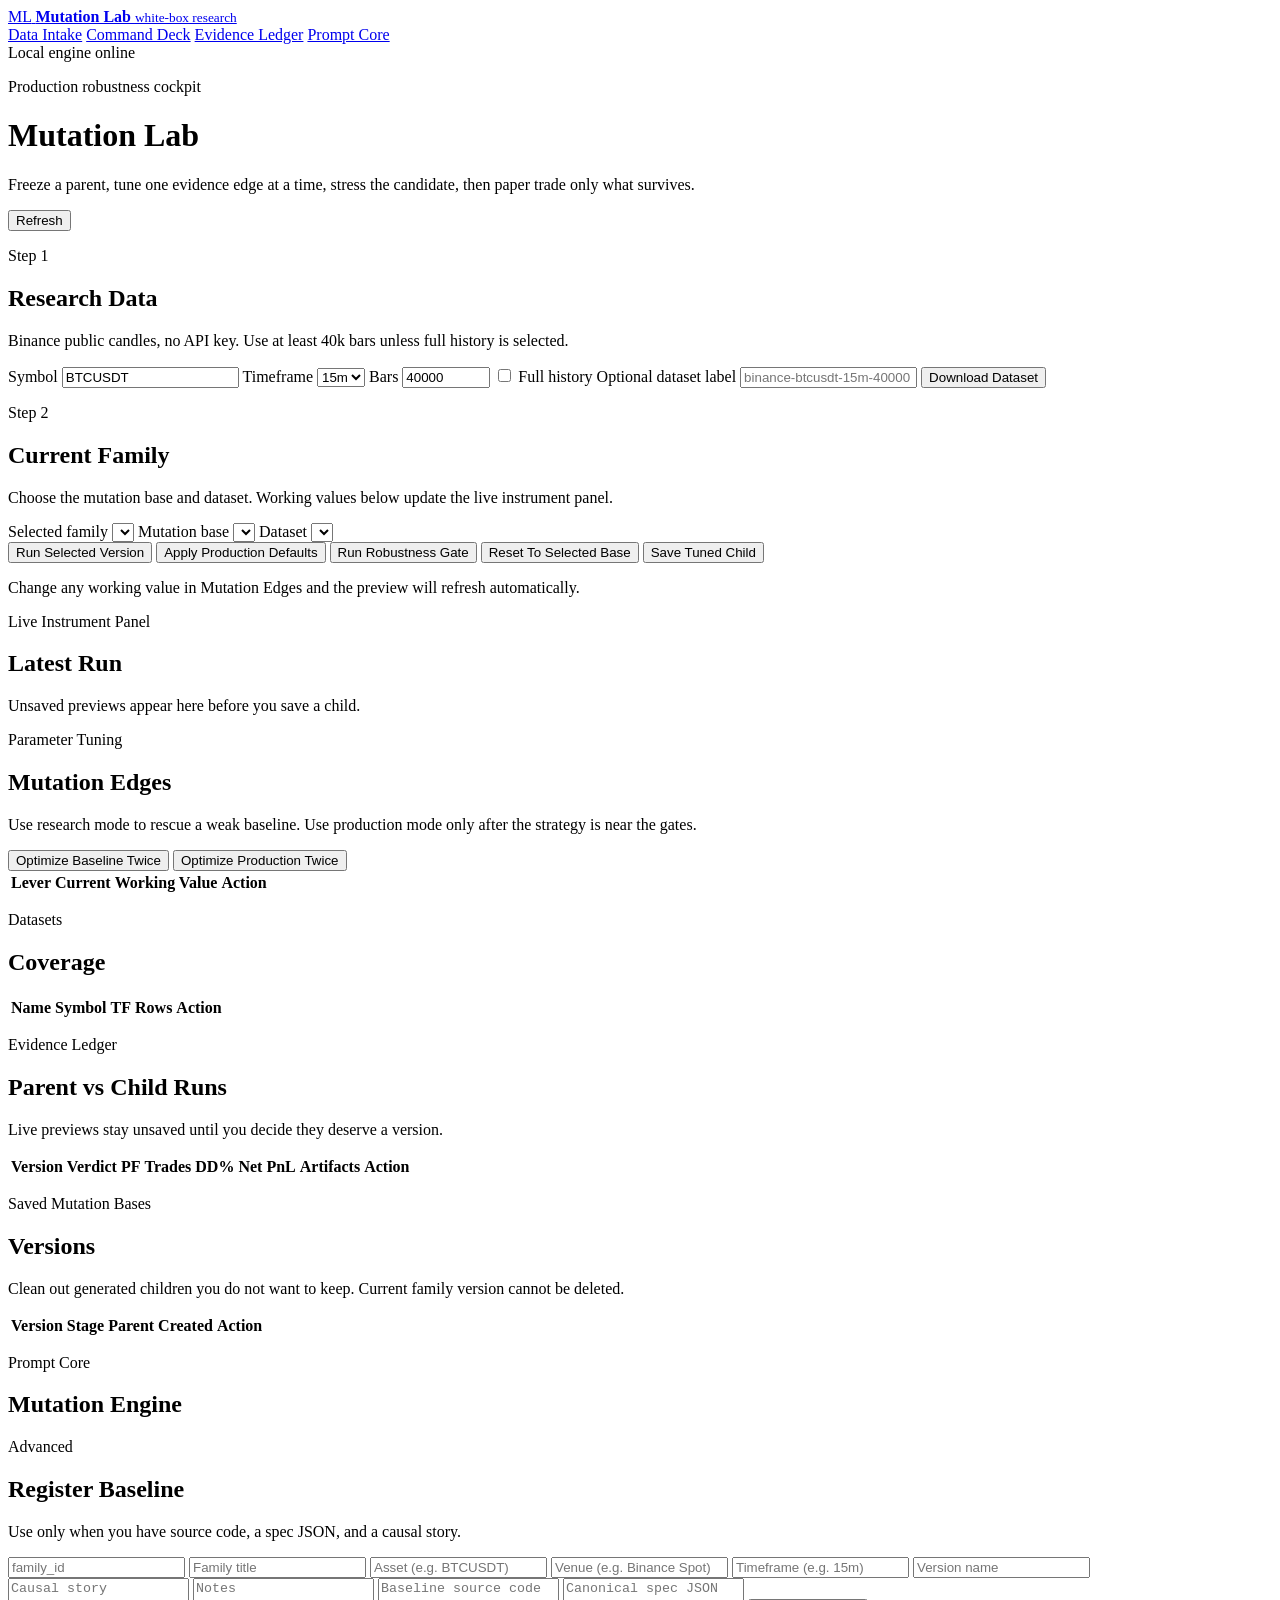
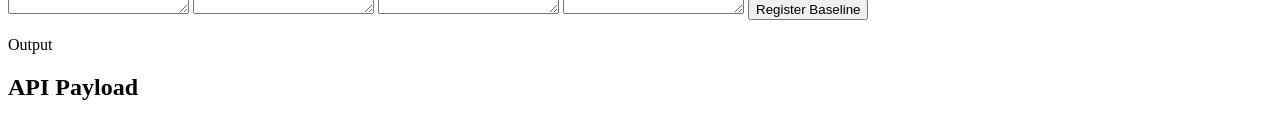
==== app/ui/index.html @ afbd840a "mutation-lab-v0.4.4" ====
<!doctype html>
<html lang="en">
  <head>
    <meta charset="utf-8" />
    <meta name="viewport" content="width=device-width, initial-scale=1" />
    <title>Mutation Lab</title>
    <link rel="stylesheet" href="/ui/style.css" />
  </head>
  <body>
    <aside class="side-rail" aria-label="Mutation Lab navigation">
      <a class="brand-mark" href="#top" aria-label="Mutation Lab home">
        <span class="brand-sigil">ML</span>
        <span>
          <strong>Mutation Lab</strong>
          <small>white-box research</small>
        </span>
      </a>

      <nav class="rail-nav" aria-label="Primary">
        <a href="#data">Data Intake</a>
        <a href="#lab">Command Deck</a>
        <a href="#runs">Evidence Ledger</a>
        <a href="#prompts">Prompt Core</a>
      </nav>

      <div class="rail-status">
        <span class="pulse-dot"></span>
        <span>Local engine online</span>
      </div>
    </aside>

    <main id="top" class="app-shell">
      <header class="app-header">
        <div>
          <p class="eyebrow">Production robustness cockpit</p>
          <h1>Mutation Lab</h1>
          <p class="lede">
            Freeze a parent, tune one evidence edge at a time, stress the candidate, then paper trade only what survives.
          </p>
        </div>
        <div class="header-actions">
          <button id="refreshButton" class="nav-action">Refresh</button>
        </div>
      </header>

      <section class="summary-grid" id="summaryGrid" aria-label="Lab summary"></section>

      <section id="data" class="panel data-panel">
        <div class="panel-head">
          <div>
            <p class="eyebrow">Step 1</p>
            <h2>Research Data</h2>
          </div>
          <p>Binance public candles, no API key. Use at least 40k bars unless full history is selected.</p>
        </div>

        <div class="control-grid data-grid">
          <label>
            Symbol
            <input id="symbolInput" value="BTCUSDT" />
          </label>
          <label>
            Timeframe
            <select id="timeframeSelect">
              <option value="15m" selected>15m</option>
              <option value="5m">5m</option>
              <option value="1h">1h</option>
              <option value="4h">4h</option>
            </select>
          </label>
          <label>
            Bars
            <input id="barsInput" type="number" value="40000" min="40000" max="1000000" step="1000" />
          </label>
          <label class="checkbox">
            <input id="fullHistoryInput" type="checkbox" />
            Full history
          </label>
          <label class="span-2">
            Optional dataset label
            <input id="datasetNameInput" placeholder="binance-btcusdt-15m-40000" />
          </label>
          <button id="downloadButton" class="primary">Download Dataset</button>
        </div>
        <p id="downloadStatus" class="status"></p>
      </section>

      <section id="lab" class="command-grid">
        <section class="panel command-panel">
          <div class="panel-head">
            <div>
              <p class="eyebrow">Step 2</p>
              <h2>Current Family</h2>
            </div>
            <p>Choose the mutation base and dataset. Working values below update the live instrument panel.</p>
          </div>

          <div class="control-grid three-col">
            <label>
              Selected family
              <select id="familySelect"></select>
            </label>
            <label>
              Mutation base
              <select id="versionSelect"></select>
            </label>
            <label>
              Dataset
              <select id="datasetSelect"></select>
            </label>
          </div>

          <div id="familyMeta" class="family-meta"></div>

          <div class="action-row">
            <button id="runParentButton" class="primary">Run Selected Version</button>
            <button id="productionDefaultsButton">Apply Production Defaults</button>
            <button id="robustnessButton">Run Robustness Gate</button>
            <button id="resetTuneButton">Reset To Selected Base</button>
            <button id="saveTuneButton">Save Tuned Child</button>
          </div>
          <p id="familyStatus" class="status">
            Change any working value in Mutation Edges and the preview will refresh automatically.
          </p>
        </section>

        <section class="panel metrics-panel">
          <div class="panel-head compact">
            <div>
              <p class="eyebrow">Live Instrument Panel</p>
              <h2>Latest Run</h2>
            </div>
            <p>Unsaved previews appear here before you save a child.</p>
          </div>
          <div id="metricsGrid" class="metrics-grid"></div>
        </section>

        <section class="panel tuning-panel">
          <div class="panel-head compact">
            <div>
              <p class="eyebrow">Parameter Tuning</p>
              <h2>Mutation Edges</h2>
            </div>
            <div class="optimizer-tools">
              <p>Use research mode to rescue a weak baseline. Use production mode only after the strategy is near the gates.</p>
              <button id="optimizeResearchButton" class="primary">Optimize Baseline Twice</button>
              <button id="optimizeAllButton" class="primary">Optimize Production Twice</button>
              <div id="optimizationStatus" class="optimization-status" aria-live="polite"></div>
            </div>
          </div>
          <div class="table-wrap">
            <table>
              <thead>
                <tr>
                  <th>Lever</th>
                  <th>Current</th>
                  <th>Working Value</th>
                  <th>Action</th>
                </tr>
              </thead>
              <tbody id="proposalsTable"></tbody>
            </table>
          </div>
        </section>
      </section>

      <section class="panel coverage-panel">
        <div class="panel-head compact">
          <div>
            <p class="eyebrow">Datasets</p>
            <h2>Coverage</h2>
          </div>
        </div>
        <div class="table-wrap">
          <table>
            <thead>
              <tr>
                <th>Name</th>
                <th>Symbol</th>
                <th>TF</th>
                <th>Rows</th>
                <th>Action</th>
              </tr>
            </thead>
            <tbody id="datasetsTable"></tbody>
          </table>
        </div>
      </section>

      <section id="runs" class="panel runs-panel">
        <div class="panel-head compact">
          <div>
            <p class="eyebrow">Evidence Ledger</p>
            <h2>Parent vs Child Runs</h2>
          </div>
          <p>Live previews stay unsaved until you decide they deserve a version.</p>
        </div>
        <div class="table-wrap">
          <table>
            <thead>
              <tr>
                <th>Version</th>
                <th>Verdict</th>
                <th>PF</th>
                <th>Trades</th>
                <th>DD%</th>
                <th>Net PnL</th>
                <th>Artifacts</th>
                <th>Action</th>
              </tr>
            </thead>
            <tbody id="runsTable"></tbody>
          </table>
        </div>
      </section>

      <section class="panel versions-panel">
        <div class="panel-head compact">
          <div>
            <p class="eyebrow">Saved Mutation Bases</p>
            <h2>Versions</h2>
          </div>
          <p>Clean out generated children you do not want to keep. Current family version cannot be deleted.</p>
        </div>
        <div class="table-wrap">
          <table>
            <thead>
              <tr>
                <th>Version</th>
                <th>Stage</th>
                <th>Parent</th>
                <th>Created</th>
                <th>Action</th>
              </tr>
            </thead>
            <tbody id="versionsTable"></tbody>
          </table>
        </div>
      </section>

      <section id="prompts" class="prompt-grid">
        <section class="panel prompt-panel">
          <div class="panel-head compact">
            <div>
              <p class="eyebrow">Prompt Core</p>
              <h2>Mutation Engine</h2>
            </div>
          </div>
          <div id="promptsList" class="prompt-list"></div>
        </section>

        <section class="panel register-panel">
          <div class="panel-head compact">
            <div>
              <p class="eyebrow">Advanced</p>
              <h2>Register Baseline</h2>
            </div>
            <p>Use only when you have source code, a spec JSON, and a causal story.</p>
          </div>
          <div class="form-stack">
            <input id="registerFamilyId" placeholder="family_id" />
            <input id="registerTitle" placeholder="Family title" />
            <input id="registerAsset" placeholder="Asset (e.g. BTCUSDT)" />
            <input id="registerVenue" placeholder="Venue (e.g. Binance Spot)" />
            <input id="registerTimeframe" placeholder="Timeframe (e.g. 15m)" />
            <input id="registerVersionName" placeholder="Version name" />
            <textarea id="registerCausalStory" placeholder="Causal story"></textarea>
            <textarea id="registerNotes" placeholder="Notes"></textarea>
            <textarea id="registerSourceCode" placeholder="Baseline source code"></textarea>
            <textarea id="registerSpecJson" placeholder="Canonical spec JSON"></textarea>
            <button id="registerButton">Register Baseline</button>
          </div>
          <p id="registerStatus" class="status"></p>
        </section>
      </section>

      <section class="panel output-panel">
        <div class="panel-head compact">
          <div>
            <p class="eyebrow">Output</p>
            <h2>API Payload</h2>
          </div>
        </div>
        <pre id="outputBox"></pre>
      </section>
    </main>
    <script src="/ui/app.js" defer></script>
  </body>
</html>
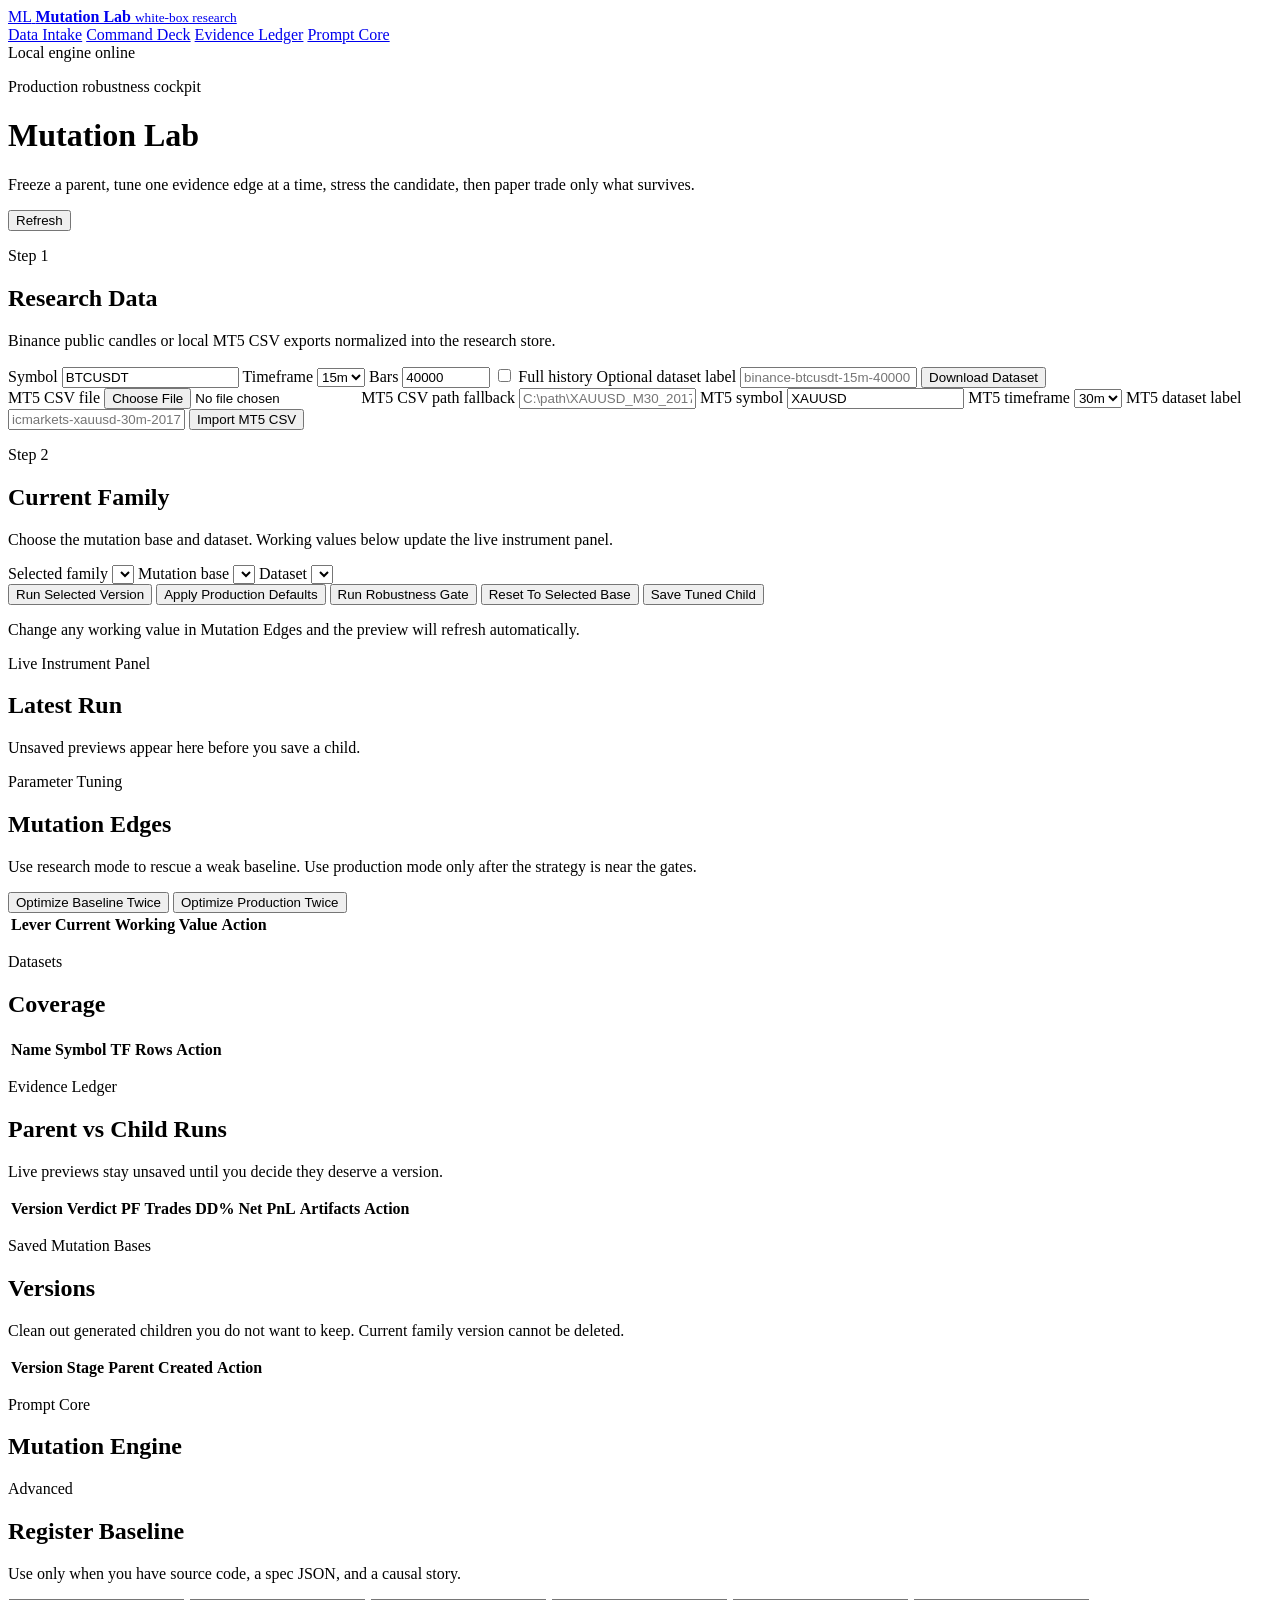
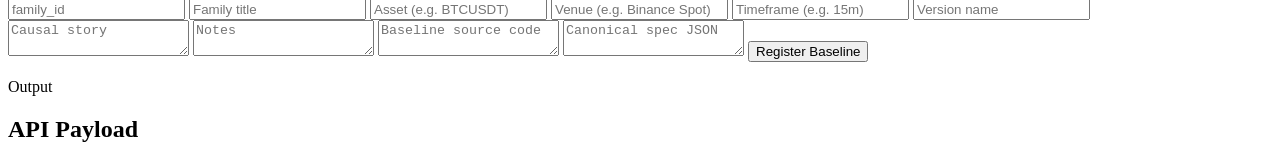
==== commit f22c265f: "Merge branch 'master' into master" ====
--- a/app/ui/index.html
+++ b/app/ui/index.html
@@ -51,7 +51,7 @@
             <p class="eyebrow">Step 1</p>
             <h2>Research Data</h2>
           </div>
-          <p>Binance public candles, no API key. Use at least 40k bars unless full history is selected.</p>
+          <p>Binance public candles or local MT5 CSV exports normalized into the research store.</p>
         </div>
 
         <div class="control-grid data-grid">
@@ -64,6 +64,7 @@
             <select id="timeframeSelect">
               <option value="15m" selected>15m</option>
               <option value="5m">5m</option>
+              <option value="30m">30m</option>
               <option value="1h">1h</option>
               <option value="4h">4h</option>
             </select>
@@ -81,6 +82,34 @@
             <input id="datasetNameInput" placeholder="binance-btcusdt-15m-40000" />
           </label>
           <button id="downloadButton" class="primary">Download Dataset</button>
+        </div>
+        <div class="control-grid data-grid">
+          <label class="span-2">
+            MT5 CSV file
+            <input id="mt5CsvFileInput" type="file" accept=".csv,.txt,text/csv,text/plain" />
+          </label>
+          <label class="span-2">
+            MT5 CSV path fallback
+            <input id="mt5CsvPathInput" placeholder="C:\path\XAUUSD_M30_201711020700_202605011900.csv" />
+          </label>
+          <label>
+            MT5 symbol
+            <input id="mt5SymbolInput" value="XAUUSD" />
+          </label>
+          <label>
+            MT5 timeframe
+            <select id="mt5TimeframeSelect">
+              <option value="30m" selected>30m</option>
+              <option value="15m">15m</option>
+              <option value="1h">1h</option>
+              <option value="4h">4h</option>
+            </select>
+          </label>
+          <label class="span-2">
+            MT5 dataset label
+            <input id="mt5DatasetNameInput" placeholder="icmarkets-xauusd-30m-20171102-20260501" />
+          </label>
+          <button id="importMt5Button" class="primary">Import MT5 CSV</button>
         </div>
         <p id="downloadStatus" class="status"></p>
       </section>
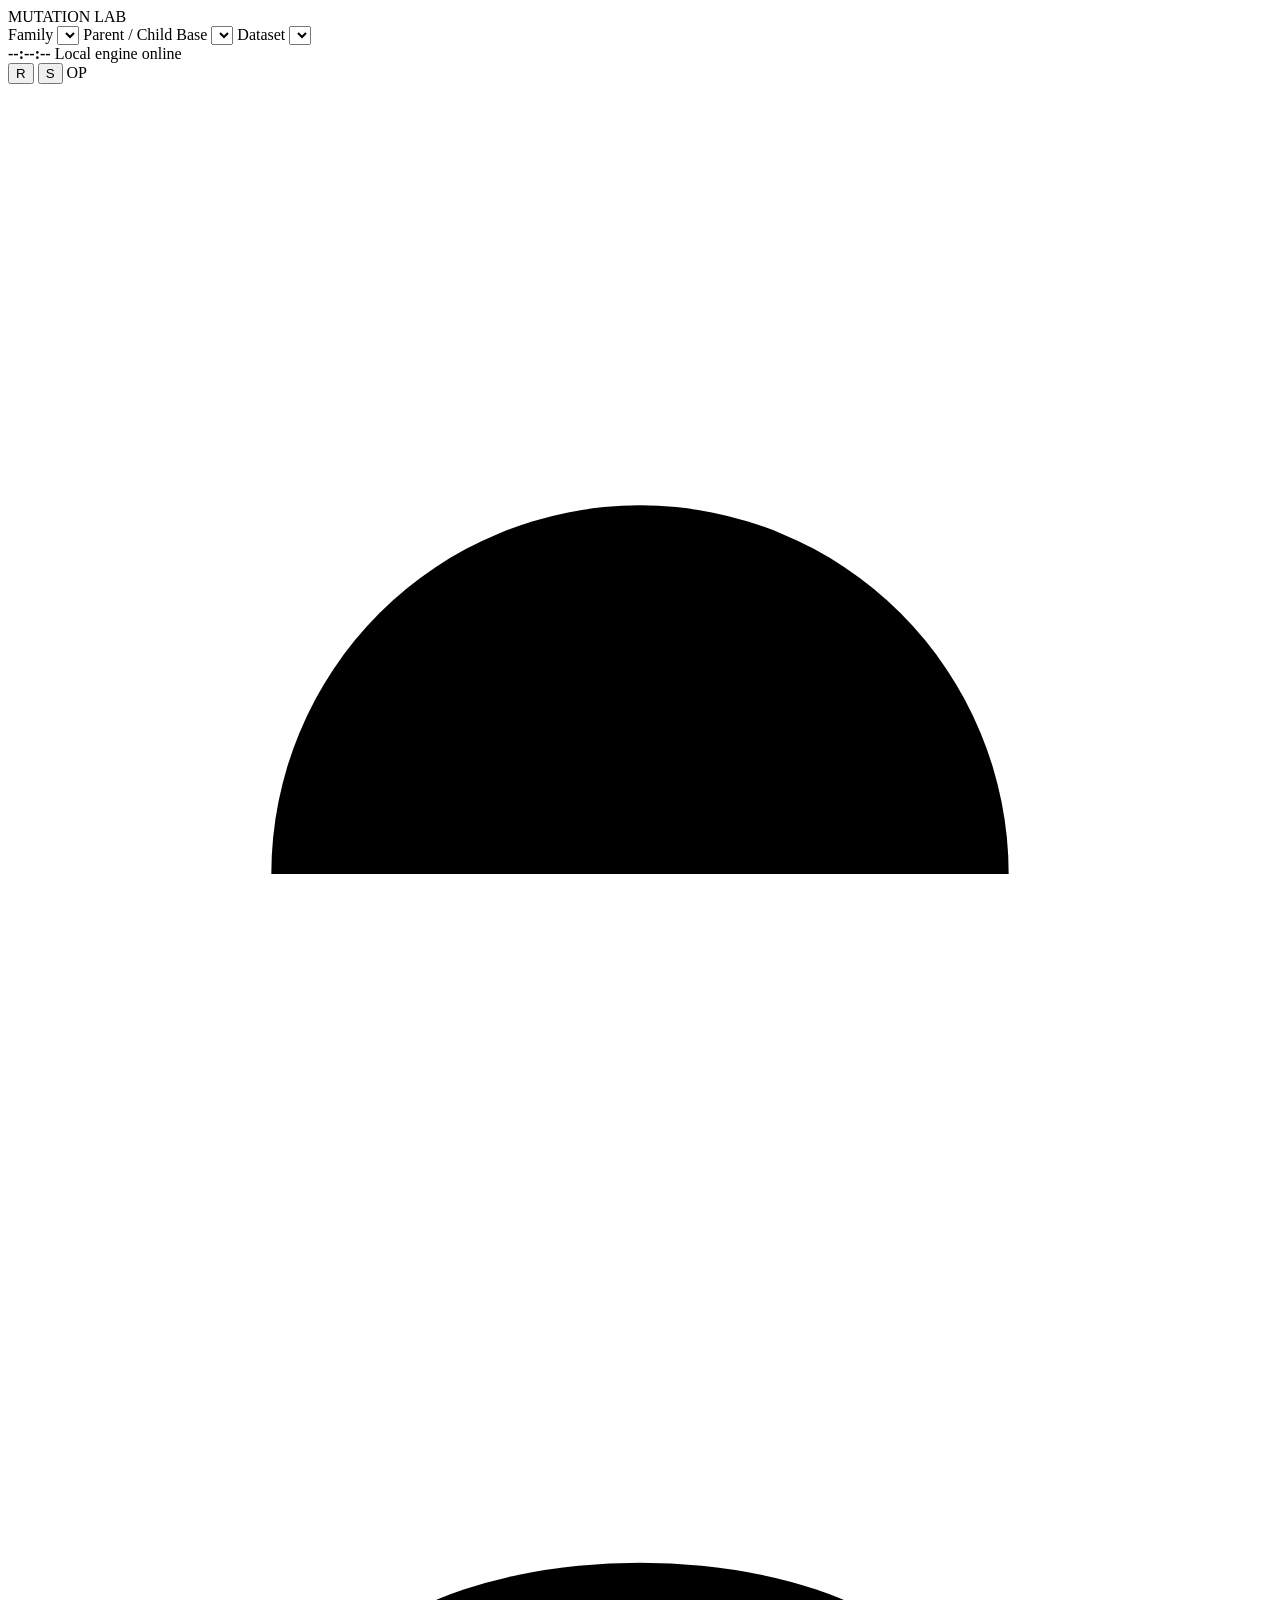
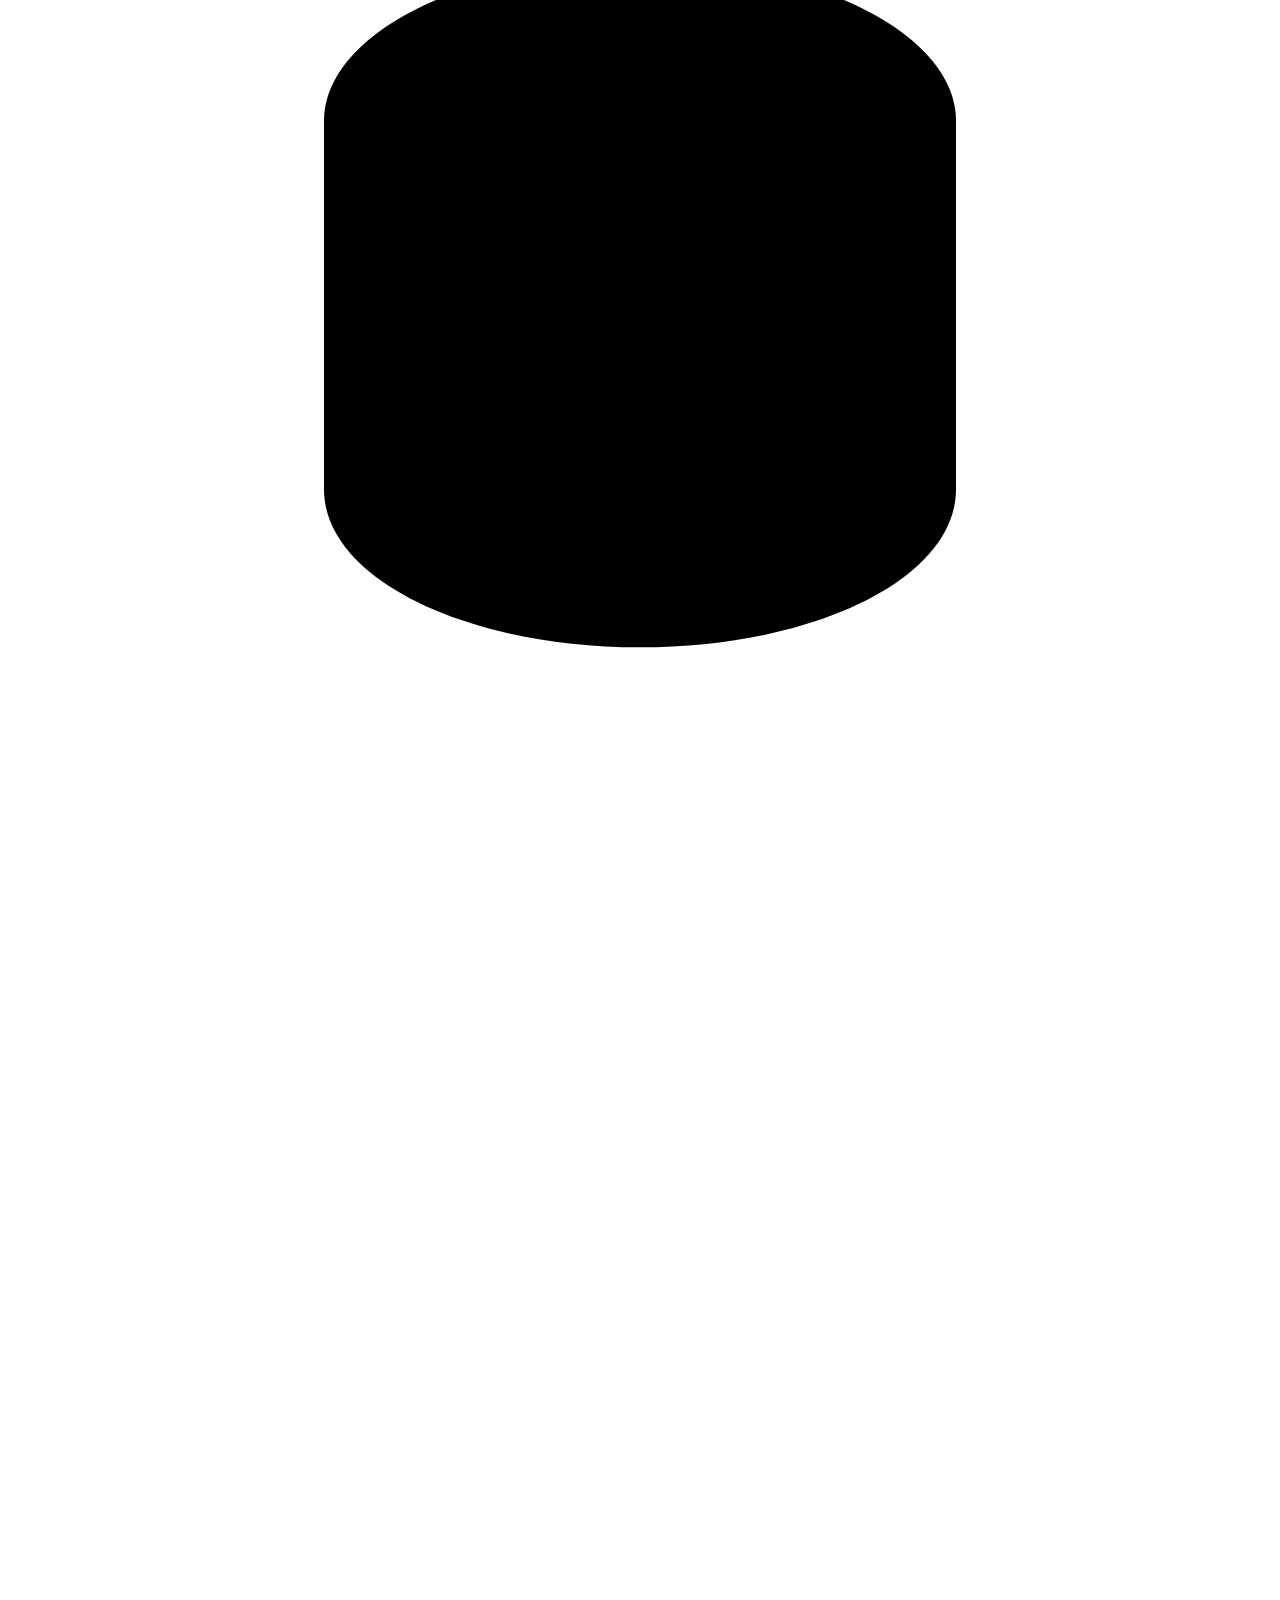
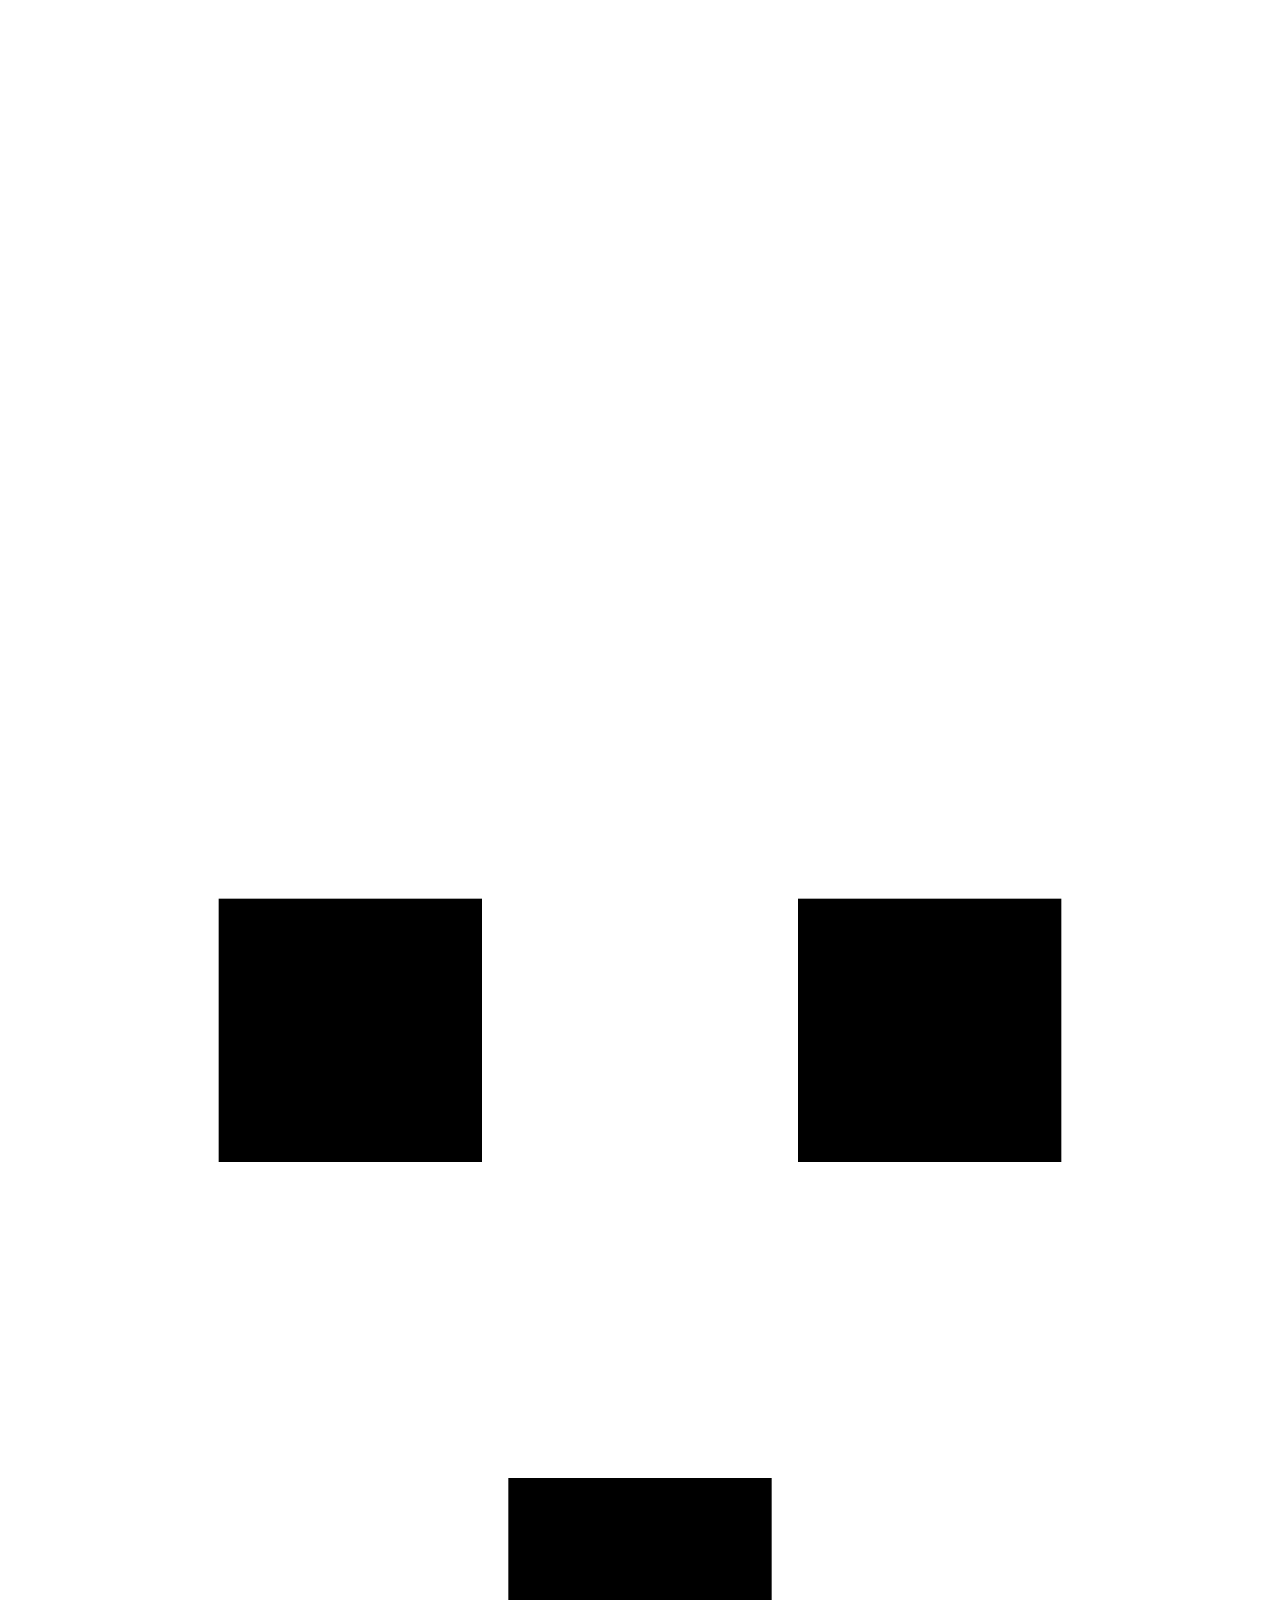
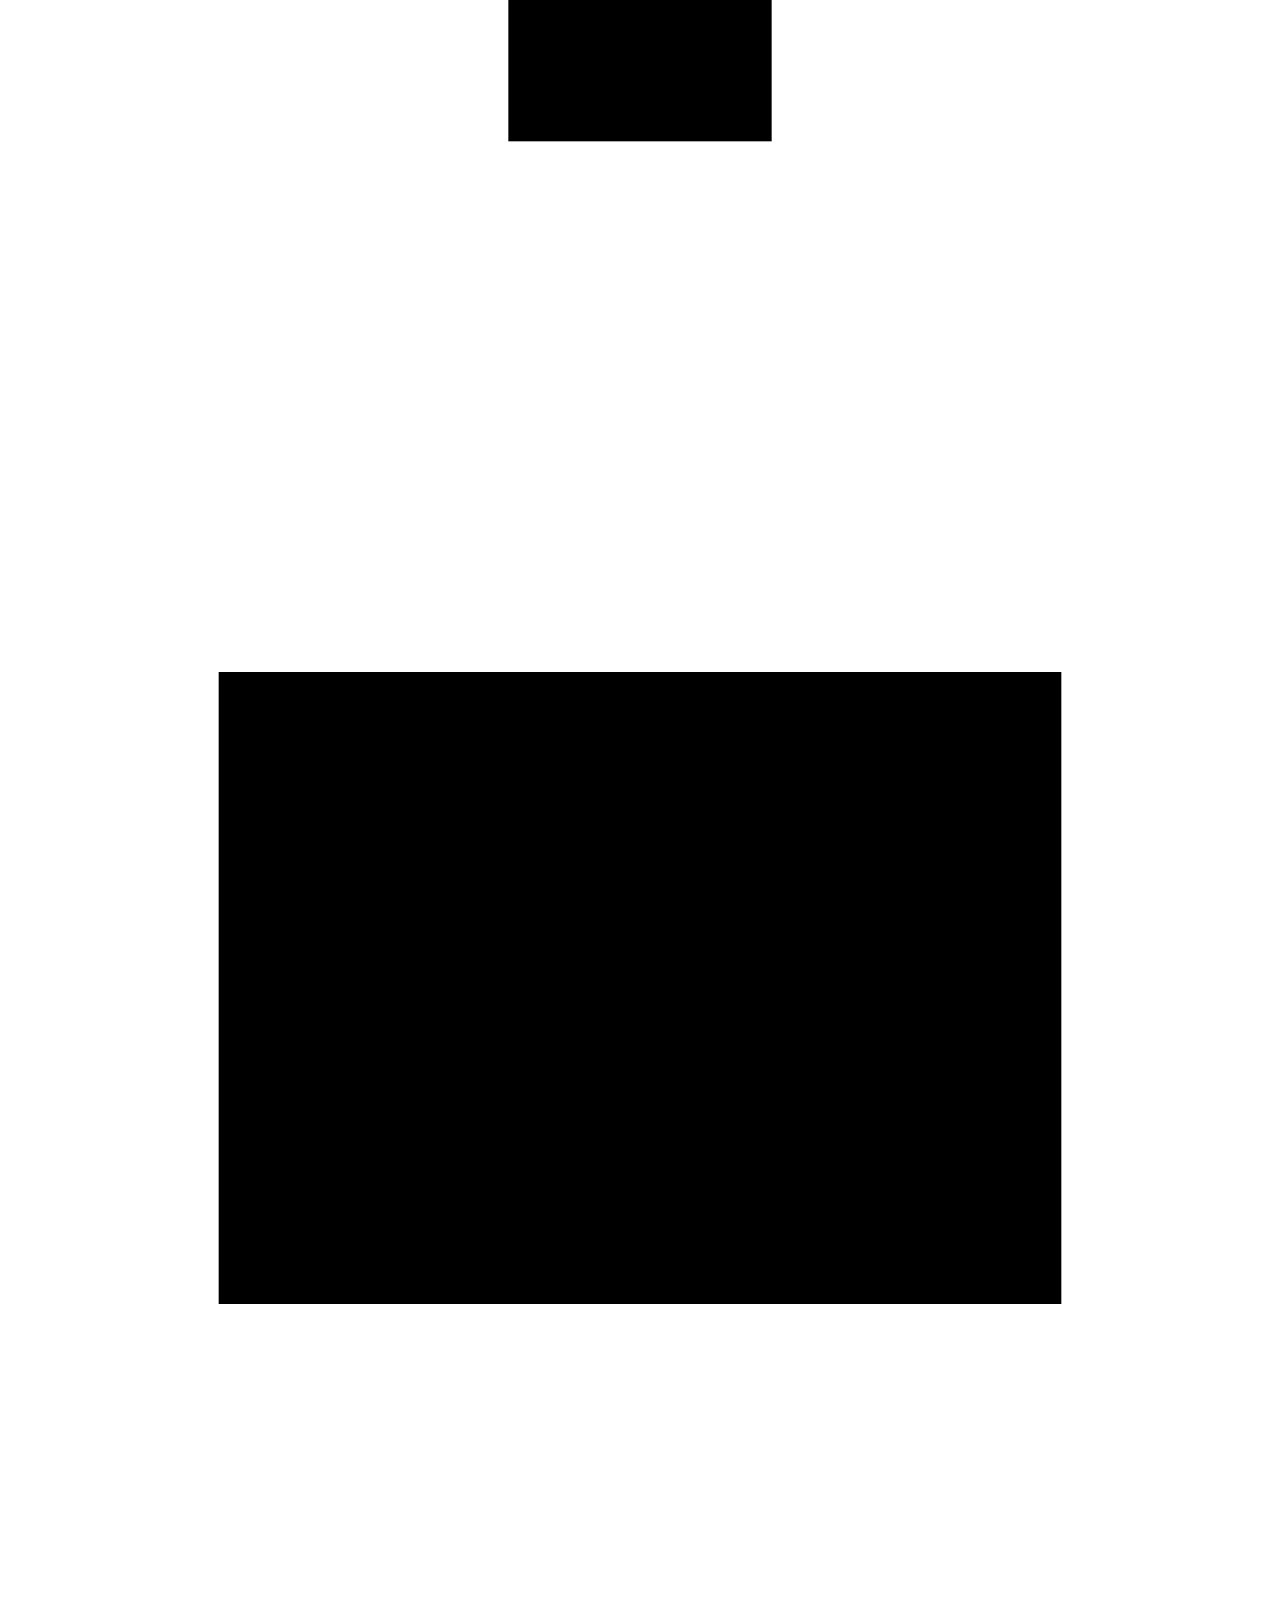
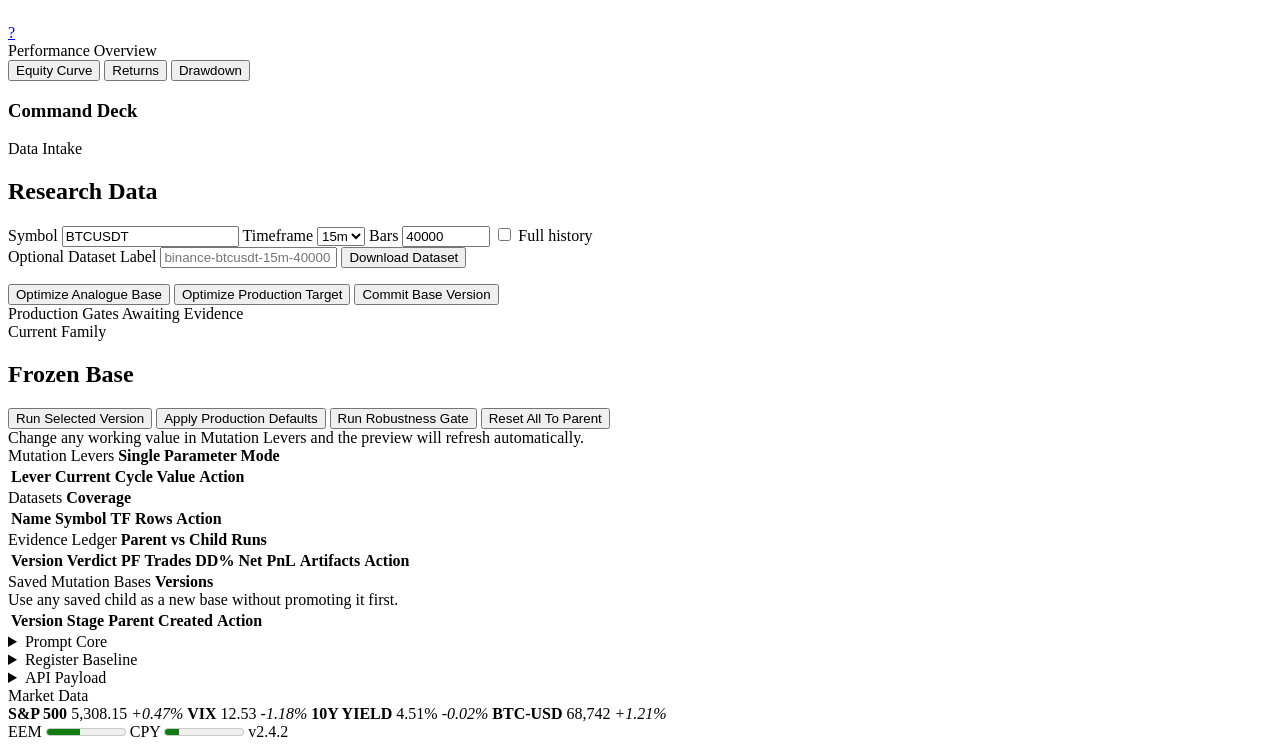
==== commit f1e4f92c: "mutation lab v0.5.1" ====
--- a/app/ui/index.html
+++ b/app/ui/index.html
@@ -1,181 +1,172 @@
 <!doctype html>
-<html lang="en">
+<html class="dark" lang="en">
   <head>
     <meta charset="utf-8" />
     <meta name="viewport" content="width=device-width, initial-scale=1" />
-    <title>Mutation Lab</title>
-    <link rel="stylesheet" href="/ui/style.css" />
+    <title>MUTATION LAB | Production Cockpit</title>
+    <link rel="stylesheet" href="/ui/style.css?v=20260520-production-rail" />
   </head>
   <body>
-    <aside class="side-rail" aria-label="Mutation Lab navigation">
-      <a class="brand-mark" href="#top" aria-label="Mutation Lab home">
-        <span class="brand-sigil">ML</span>
-        <span>
-          <strong>Mutation Lab</strong>
-          <small>white-box research</small>
-        </span>
-      </a>
-
-      <nav class="rail-nav" aria-label="Primary">
-        <a href="#data">Data Intake</a>
-        <a href="#lab">Command Deck</a>
-        <a href="#runs">Evidence Ledger</a>
-        <a href="#prompts">Prompt Core</a>
+    <header class="topbar" aria-label="Mutation Lab context">
+      <div class="brand">MUTATION LAB</div>
+      <div class="context-strip" aria-label="Current lab context">
+        <label class="context-field">
+          <span>Family</span>
+          <select id="familySelect"></select>
+        </label>
+        <label class="context-field wide">
+          <span>Parent / Child Base</span>
+          <select id="versionSelect"></select>
+        </label>
+        <label class="context-field">
+          <span>Dataset</span>
+          <select id="datasetSelect"></select>
+        </label>
+      </div>
+      <div class="topbar-right">
+        <div class="system-clock">
+          <strong id="clock">--:--:--</strong>
+          <span><i></i>Local engine online</span>
+        </div>
+        <button id="refreshButton" class="icon-button" type="button" aria-label="Refresh">R</button>
+        <button class="icon-button" type="button" aria-label="Settings">S</button>
+        <span class="operator-chip">OP</span>
+      </div>
+    </header>
+
+    <aside class="side-rail" aria-label="Primary navigation">
+      <nav>
+        <a class="active" href="#top" aria-label="Command">
+          <svg class="rail-svg" viewBox="0 0 24 24" aria-hidden="true">
+            <path d="M5 15a7 7 0 0 1 14 0" />
+            <path d="M12 15l4-5" />
+            <path d="M7 15h10" />
+          </svg>
+        </a>
+        <a href="#data" aria-label="Data">
+          <svg class="rail-svg" viewBox="0 0 24 24" aria-hidden="true">
+            <ellipse cx="12" cy="7" rx="6" ry="3" />
+            <path d="M6 7v7c0 1.7 2.7 3 6 3s6-1.3 6-3V7" />
+            <path d="M6 11c0 1.7 2.7 3 6 3s6-1.3 6-3" />
+          </svg>
+        </a>
+        <a href="#optimizer" aria-label="Tuning">
+          <svg class="rail-svg" viewBox="0 0 24 24" aria-hidden="true">
+            <path d="M4 7h16" />
+            <path d="M4 12h16" />
+            <path d="M4 17h16" />
+            <path d="M8 5v4" />
+            <path d="M15 10v4" />
+            <path d="M11 15v4" />
+          </svg>
+        </a>
+        <a href="#versions" aria-label="Version tree">
+          <svg class="rail-svg" viewBox="0 0 24 24" aria-hidden="true">
+            <rect x="4" y="4" width="5" height="5" />
+            <rect x="15" y="4" width="5" height="5" />
+            <rect x="9.5" y="15" width="5" height="5" />
+            <path d="M9 6.5h6" />
+            <path d="M12 9v6" />
+          </svg>
+        </a>
+        <a href="#advanced" aria-label="Terminal">
+          <svg class="rail-svg" viewBox="0 0 24 24" aria-hidden="true">
+            <rect x="4" y="6" width="16" height="12" />
+            <path d="M8 10l3 2-3 2" />
+            <path d="M13 15h4" />
+          </svg>
+        </a>
       </nav>
-
-      <div class="rail-status">
-        <span class="pulse-dot"></span>
-        <span>Local engine online</span>
-      </div>
+      <a class="rail-help" href="#output" aria-label="Help">?</a>
     </aside>
 
     <main id="top" class="app-shell">
-      <header class="app-header">
-        <div>
-          <p class="eyebrow">Production robustness cockpit</p>
-          <h1>Mutation Lab</h1>
-          <p class="lede">
-            Freeze a parent, tune one evidence edge at a time, stress the candidate, then paper trade only what survives.
-          </p>
+      <section class="cockpit-grid" aria-label="Production cockpit">
+        <div class="left-stack">
+          <section class="panel performance-panel" aria-labelledby="performanceTitle">
+            <div class="panel-title compact-line">
+              <span class="eyebrow">Performance Overview</span>
+              <div class="mode-tabs" aria-label="Performance views">
+                <button type="button" class="active">Equity Curve</button>
+                <button type="button">Returns</button>
+                <button type="button">Drawdown</button>
+              </div>
+            </div>
+            <h1 id="performanceTitle">Command Deck</h1>
+            <div id="summaryGrid" class="summary-grid"></div>
+          </section>
+
+          <section id="data" class="split-row">
+            <section class="panel data-panel">
+              <span class="eyebrow">Data Intake</span>
+              <h2>Research Data</h2>
+              <div class="control-grid data-grid">
+                <label>
+                  <span>Symbol</span>
+                  <input id="symbolInput" value="BTCUSDT" />
+                </label>
+                <label>
+                  <span>Timeframe</span>
+                  <select id="timeframeSelect">
+                    <option value="15m" selected>15m</option>
+                    <option value="5m">5m</option>
+                    <option value="1h">1h</option>
+                    <option value="4h">4h</option>
+                  </select>
+                </label>
+                <label>
+                  <span>Bars</span>
+                  <input id="barsInput" type="number" value="40000" min="40000" max="1000000" step="1000" />
+                </label>
+                <label class="check-field">
+                  <input id="fullHistoryInput" type="checkbox" />
+                  <span>Full history</span>
+                </label>
+              </div>
+              <label>
+                <span>Optional Dataset Label</span>
+                <input id="datasetNameInput" placeholder="binance-btcusdt-15m-40000" />
+              </label>
+              <button id="downloadButton" class="commit-action full" type="button">Download Dataset</button>
+              <p id="downloadStatus" class="status"></p>
+            </section>
+
+            <section class="panel quick-actions">
+              <button id="optimizeResearchButton" class="outline-action" type="button">Optimize Analogue Base</button>
+              <button id="optimizeAllButton" class="outline-action" type="button">Optimize Production Target</button>
+              <button id="saveTuneButton" class="commit-action" type="button">Commit Base Version</button>
+              <div id="optimizationStatus" class="optimization-status" aria-live="polite"></div>
+            </section>
+          </section>
         </div>
-        <div class="header-actions">
-          <button id="refreshButton" class="nav-action">Refresh</button>
-        </div>
-      </header>
-
-      <section class="summary-grid" id="summaryGrid" aria-label="Lab summary"></section>
-
-      <section id="data" class="panel data-panel">
-        <div class="panel-head">
-          <div>
-            <p class="eyebrow">Step 1</p>
-            <h2>Research Data</h2>
-          </div>
-          <p>Binance public candles or local MT5 CSV exports normalized into the research store.</p>
-        </div>
-
-        <div class="control-grid data-grid">
-          <label>
-            Symbol
-            <input id="symbolInput" value="BTCUSDT" />
-          </label>
-          <label>
-            Timeframe
-            <select id="timeframeSelect">
-              <option value="15m" selected>15m</option>
-              <option value="5m">5m</option>
-              <option value="30m">30m</option>
-              <option value="1h">1h</option>
-              <option value="4h">4h</option>
-            </select>
-          </label>
-          <label>
-            Bars
-            <input id="barsInput" type="number" value="40000" min="40000" max="1000000" step="1000" />
-          </label>
-          <label class="checkbox">
-            <input id="fullHistoryInput" type="checkbox" />
-            Full history
-          </label>
-          <label class="span-2">
-            Optional dataset label
-            <input id="datasetNameInput" placeholder="binance-btcusdt-15m-40000" />
-          </label>
-          <button id="downloadButton" class="primary">Download Dataset</button>
-        </div>
-        <div class="control-grid data-grid">
-          <label class="span-2">
-            MT5 CSV file
-            <input id="mt5CsvFileInput" type="file" accept=".csv,.txt,text/csv,text/plain" />
-          </label>
-          <label class="span-2">
-            MT5 CSV path fallback
-            <input id="mt5CsvPathInput" placeholder="C:\path\XAUUSD_M30_201711020700_202605011900.csv" />
-          </label>
-          <label>
-            MT5 symbol
-            <input id="mt5SymbolInput" value="XAUUSD" />
-          </label>
-          <label>
-            MT5 timeframe
-            <select id="mt5TimeframeSelect">
-              <option value="30m" selected>30m</option>
-              <option value="15m">15m</option>
-              <option value="1h">1h</option>
-              <option value="4h">4h</option>
-            </select>
-          </label>
-          <label class="span-2">
-            MT5 dataset label
-            <input id="mt5DatasetNameInput" placeholder="icmarkets-xauusd-30m-20171102-20260501" />
-          </label>
-          <button id="importMt5Button" class="primary">Import MT5 CSV</button>
-        </div>
-        <p id="downloadStatus" class="status"></p>
-      </section>
-
-      <section id="lab" class="command-grid">
-        <section class="panel command-panel">
-          <div class="panel-head">
-            <div>
-              <p class="eyebrow">Step 2</p>
-              <h2>Current Family</h2>
+
+        <section class="panel gates-panel" aria-label="Production metrics">
+          <div class="panel-title compact-line">
+            <span class="eyebrow">Production Gates</span>
+            <span id="gateBadge" class="gate-badge">Awaiting Evidence</span>
+          </div>
+          <div id="metricsGrid" class="metrics-grid"></div>
+        </section>
+
+        <section id="lab" class="panel family-panel">
+          <span class="eyebrow">Current Family</span>
+          <h2>Frozen Base</h2>
+          <div id="familyMeta" class="family-meta"></div>
+        </section>
+
+        <section id="optimizer" class="panel tuning-panel">
+          <div class="action-bar">
+            <div class="action-row">
+              <button id="runParentButton" class="outline-action" type="button">Run Selected Version</button>
+              <button id="productionDefaultsButton" class="ghost-action" type="button">Apply Production Defaults</button>
+              <button id="robustnessButton" class="ghost-action" type="button">Run Robustness Gate</button>
+              <button id="resetTuneButton" class="ghost-action" type="button">Reset All To Parent</button>
             </div>
-            <p>Choose the mutation base and dataset. Working values below update the live instrument panel.</p>
-          </div>
-
-          <div class="control-grid three-col">
-            <label>
-              Selected family
-              <select id="familySelect"></select>
-            </label>
-            <label>
-              Mutation base
-              <select id="versionSelect"></select>
-            </label>
-            <label>
-              Dataset
-              <select id="datasetSelect"></select>
-            </label>
-          </div>
-
-          <div id="familyMeta" class="family-meta"></div>
-
-          <div class="action-row">
-            <button id="runParentButton" class="primary">Run Selected Version</button>
-            <button id="productionDefaultsButton">Apply Production Defaults</button>
-            <button id="robustnessButton">Run Robustness Gate</button>
-            <button id="resetTuneButton">Reset To Selected Base</button>
-            <button id="saveTuneButton">Save Tuned Child</button>
-          </div>
-          <p id="familyStatus" class="status">
-            Change any working value in Mutation Edges and the preview will refresh automatically.
-          </p>
-        </section>
-
-        <section class="panel metrics-panel">
-          <div class="panel-head compact">
-            <div>
-              <p class="eyebrow">Live Instrument Panel</p>
-              <h2>Latest Run</h2>
-            </div>
-            <p>Unsaved previews appear here before you save a child.</p>
-          </div>
-          <div id="metricsGrid" class="metrics-grid"></div>
-        </section>
-
-        <section class="panel tuning-panel">
-          <div class="panel-head compact">
-            <div>
-              <p class="eyebrow">Parameter Tuning</p>
-              <h2>Mutation Edges</h2>
-            </div>
-            <div class="optimizer-tools">
-              <p>Use research mode to rescue a weak baseline. Use production mode only after the strategy is near the gates.</p>
-              <button id="optimizeResearchButton" class="primary">Optimize Baseline Twice</button>
-              <button id="optimizeAllButton" class="primary">Optimize Production Twice</button>
-              <div id="optimizationStatus" class="optimization-status" aria-live="polite"></div>
-            </div>
+            <span id="familyStatus" class="status inline-status">Change any working value in Mutation Levers and the preview will refresh automatically.</span>
+          </div>
+          <div class="panel-bar">
+            <span class="eyebrow">Mutation Levers</span>
+            <strong>Single Parameter Mode</strong>
           </div>
           <div class="table-wrap">
             <table>
@@ -183,7 +174,7 @@
                 <tr>
                   <th>Lever</th>
                   <th>Current</th>
-                  <th>Working Value</th>
+                  <th>Cycle Value</th>
                   <th>Action</th>
                 </tr>
               </thead>
@@ -191,128 +182,123 @@
             </table>
           </div>
         </section>
-      </section>
-
-      <section class="panel coverage-panel">
-        <div class="panel-head compact">
-          <div>
-            <p class="eyebrow">Datasets</p>
-            <h2>Coverage</h2>
-          </div>
-        </div>
-        <div class="table-wrap">
-          <table>
-            <thead>
-              <tr>
-                <th>Name</th>
-                <th>Symbol</th>
-                <th>TF</th>
-                <th>Rows</th>
-                <th>Action</th>
-              </tr>
-            </thead>
-            <tbody id="datasetsTable"></tbody>
-          </table>
-        </div>
-      </section>
-
-      <section id="runs" class="panel runs-panel">
-        <div class="panel-head compact">
-          <div>
-            <p class="eyebrow">Evidence Ledger</p>
-            <h2>Parent vs Child Runs</h2>
-          </div>
-          <p>Live previews stay unsaved until you decide they deserve a version.</p>
-        </div>
-        <div class="table-wrap">
-          <table>
-            <thead>
-              <tr>
-                <th>Version</th>
-                <th>Verdict</th>
-                <th>PF</th>
-                <th>Trades</th>
-                <th>DD%</th>
-                <th>Net PnL</th>
-                <th>Artifacts</th>
-                <th>Action</th>
-              </tr>
-            </thead>
-            <tbody id="runsTable"></tbody>
-          </table>
-        </div>
-      </section>
-
-      <section class="panel versions-panel">
-        <div class="panel-head compact">
-          <div>
-            <p class="eyebrow">Saved Mutation Bases</p>
-            <h2>Versions</h2>
-          </div>
-          <p>Clean out generated children you do not want to keep. Current family version cannot be deleted.</p>
-        </div>
-        <div class="table-wrap">
-          <table>
-            <thead>
-              <tr>
-                <th>Version</th>
-                <th>Stage</th>
-                <th>Parent</th>
-                <th>Created</th>
-                <th>Action</th>
-              </tr>
-            </thead>
-            <tbody id="versionsTable"></tbody>
-          </table>
-        </div>
-      </section>
-
-      <section id="prompts" class="prompt-grid">
-        <section class="panel prompt-panel">
-          <div class="panel-head compact">
+
+        <section class="panel coverage-panel">
+          <div class="section-head">
+            <span class="eyebrow">Datasets</span>
+            <strong>Coverage</strong>
+          </div>
+          <div class="table-wrap">
+            <table>
+              <thead>
+                <tr>
+                  <th>Name</th>
+                  <th>Symbol</th>
+                  <th>TF</th>
+                  <th>Rows</th>
+                  <th>Action</th>
+                </tr>
+              </thead>
+              <tbody id="datasetsTable"></tbody>
+            </table>
+          </div>
+        </section>
+
+        <section id="runs" class="panel runs-panel">
+          <div class="section-head stacked">
+            <span class="eyebrow">Evidence Ledger</span>
+            <strong>Parent vs Child Runs</strong>
+          </div>
+          <div class="table-wrap">
+            <table>
+              <thead>
+                <tr>
+                  <th>Version</th>
+                  <th>Verdict</th>
+                  <th>PF</th>
+                  <th>Trades</th>
+                  <th>DD%</th>
+                  <th>Net PnL</th>
+                  <th>Artifacts</th>
+                  <th>Action</th>
+                </tr>
+              </thead>
+              <tbody id="runsTable"></tbody>
+            </table>
+          </div>
+        </section>
+
+        <section id="versions" class="panel versions-panel">
+          <div class="section-head">
             <div>
-              <p class="eyebrow">Prompt Core</p>
-              <h2>Mutation Engine</h2>
+              <span class="eyebrow">Saved Mutation Bases</span>
+              <strong>Versions</strong>
             </div>
-          </div>
-          <div id="promptsList" class="prompt-list"></div>
-        </section>
-
-        <section class="panel register-panel">
-          <div class="panel-head compact">
-            <div>
-              <p class="eyebrow">Advanced</p>
-              <h2>Register Baseline</h2>
+            <span>Use any saved child as a new base without promoting it first.</span>
+          </div>
+          <div class="table-wrap">
+            <table>
+              <thead>
+                <tr>
+                  <th>Version</th>
+                  <th>Stage</th>
+                  <th>Parent</th>
+                  <th>Created</th>
+                  <th>Action</th>
+                </tr>
+              </thead>
+              <tbody id="versionsTable"></tbody>
+            </table>
+          </div>
+        </section>
+
+        <section id="advanced" class="advanced-grid">
+          <details class="panel prompt-panel">
+            <summary><span>Prompt Core</span></summary>
+            <div id="promptsList" class="prompt-list"></div>
+          </details>
+
+          <details class="panel register-panel">
+            <summary><span>Register Baseline</span></summary>
+            <div class="form-stack">
+              <input id="registerFamilyId" placeholder="family_id" />
+              <input id="registerTitle" placeholder="Family title" />
+              <input id="registerAsset" placeholder="Asset (e.g. BTCUSDT)" />
+              <input id="registerVenue" placeholder="Venue (e.g. Binance Spot)" />
+              <input id="registerTimeframe" placeholder="Timeframe (e.g. 15m)" />
+              <input id="registerVersionName" placeholder="Version name" />
+              <textarea id="registerCausalStory" placeholder="Causal story"></textarea>
+              <textarea id="registerNotes" placeholder="Notes"></textarea>
+              <textarea id="registerSourceCode" placeholder="Baseline source code"></textarea>
+              <textarea id="registerSpecJson" placeholder="Canonical spec JSON"></textarea>
+              <button id="registerButton" class="outline-action" type="button">Register Baseline</button>
             </div>
-            <p>Use only when you have source code, a spec JSON, and a causal story.</p>
-          </div>
-          <div class="form-stack">
-            <input id="registerFamilyId" placeholder="family_id" />
-            <input id="registerTitle" placeholder="Family title" />
-            <input id="registerAsset" placeholder="Asset (e.g. BTCUSDT)" />
-            <input id="registerVenue" placeholder="Venue (e.g. Binance Spot)" />
-            <input id="registerTimeframe" placeholder="Timeframe (e.g. 15m)" />
-            <input id="registerVersionName" placeholder="Version name" />
-            <textarea id="registerCausalStory" placeholder="Causal story"></textarea>
-            <textarea id="registerNotes" placeholder="Notes"></textarea>
-            <textarea id="registerSourceCode" placeholder="Baseline source code"></textarea>
-            <textarea id="registerSpecJson" placeholder="Canonical spec JSON"></textarea>
-            <button id="registerButton">Register Baseline</button>
-          </div>
-          <p id="registerStatus" class="status"></p>
-        </section>
-      </section>
-
-      <section class="panel output-panel">
-        <div class="panel-head compact">
-          <div>
-            <p class="eyebrow">Output</p>
-            <h2>API Payload</h2>
-          </div>
-        </div>
-        <pre id="outputBox"></pre>
+            <p id="registerStatus" class="status"></p>
+          </details>
+        </section>
+
+        <details id="output" class="panel output-panel">
+          <summary><span>API Payload</span></summary>
+          <pre id="outputBox"></pre>
+        </details>
       </section>
     </main>
-    <script src="/ui/app.js" defer></script>
+
+    <footer class="status-bar" aria-label="System status">
+      <div><span>Market Data</span><i></i></div>
+      <div class="ticker">
+        <span><b>S&P 500</b> 5,308.15 <em>+0.47%</em></span>
+        <span><b>VIX</b> 12.53 <em class="risk">-1.18%</em></span>
+        <span><b>10Y YIELD</b> 4.51% <em class="risk">-0.02%</em></span>
+        <span><b>BTC-USD</b> 68,742 <em>+1.21%</em></span>
+      </div>
+      <div class="resource-strip">
+        <span>EEM <meter min="0" max="100" value="42"></meter></span>
+        <span>CPY <meter min="0" max="100" value="18"></meter></span>
+        <span>v2.4.2</span>
+      </div>
+    </footer>
+
+    <script src="/ui/app.js?v=20260520-production-rail" defer></script>
   </body>
 </html>
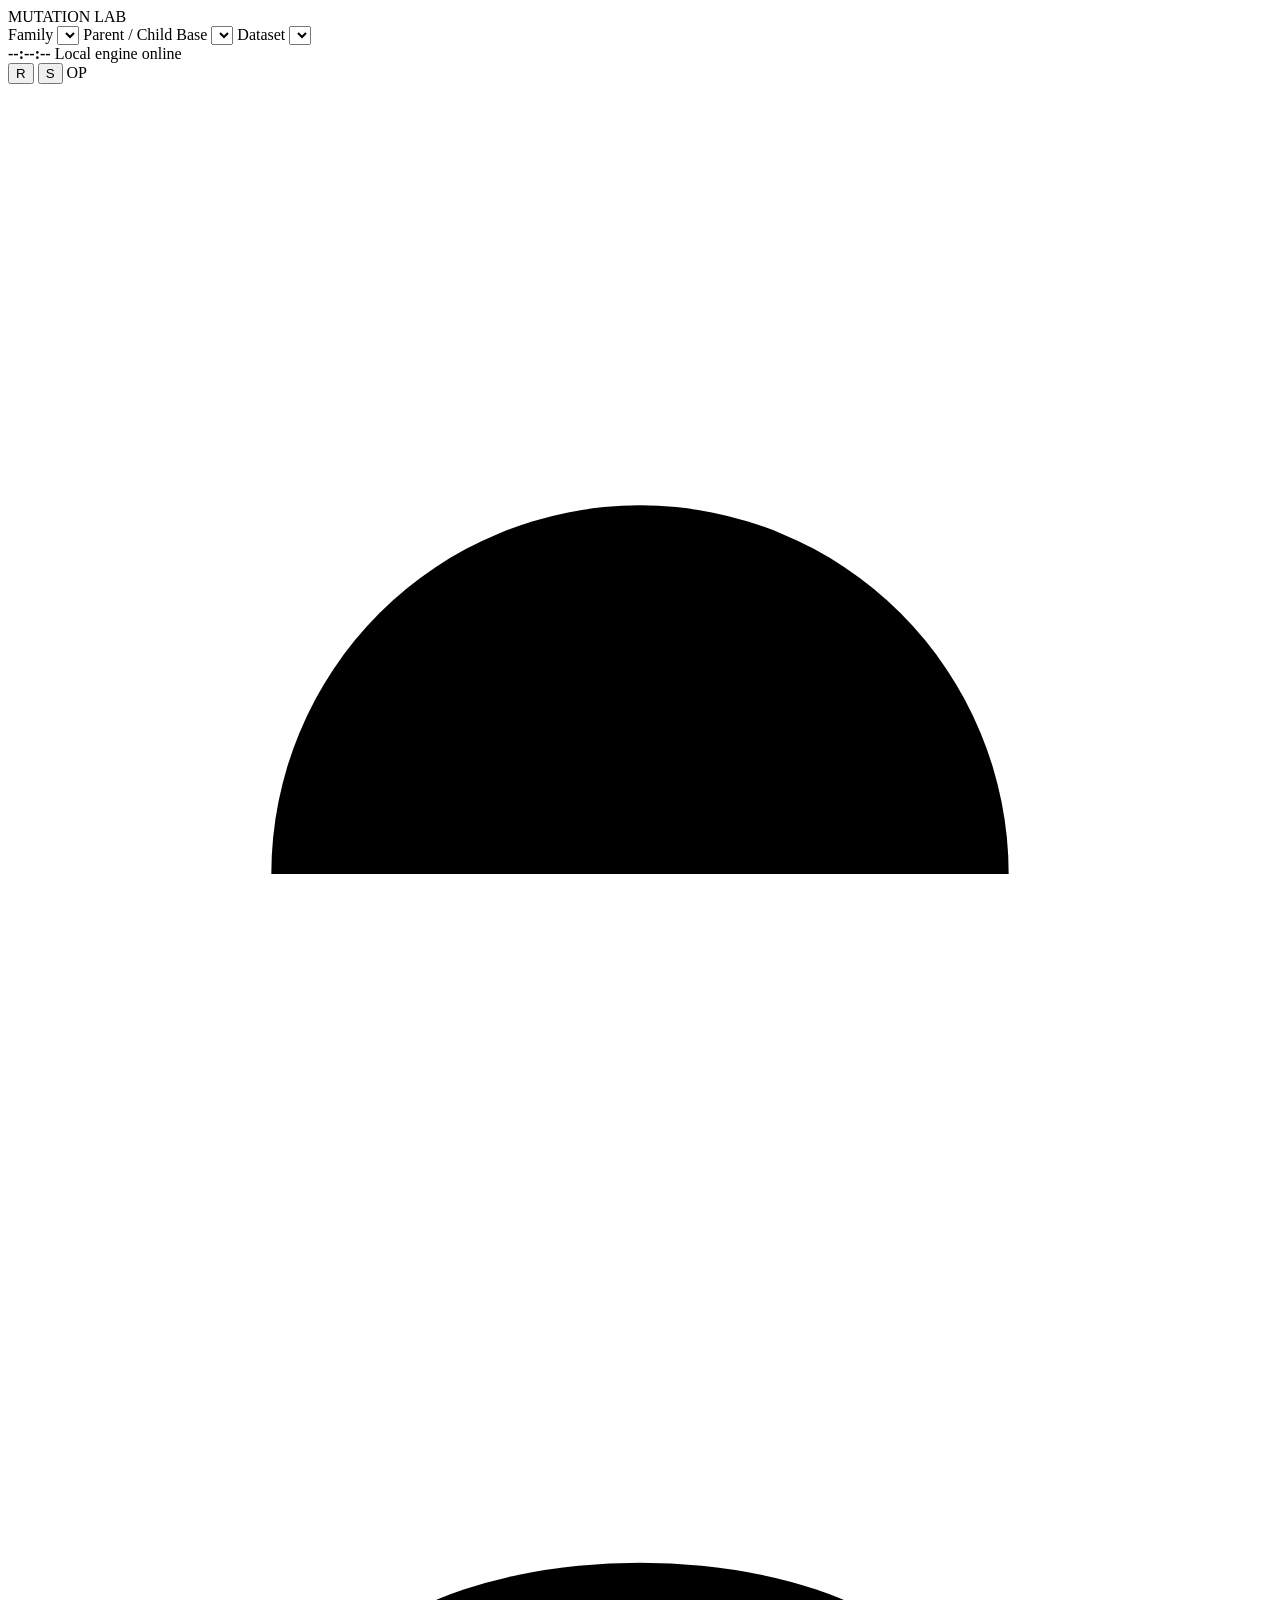
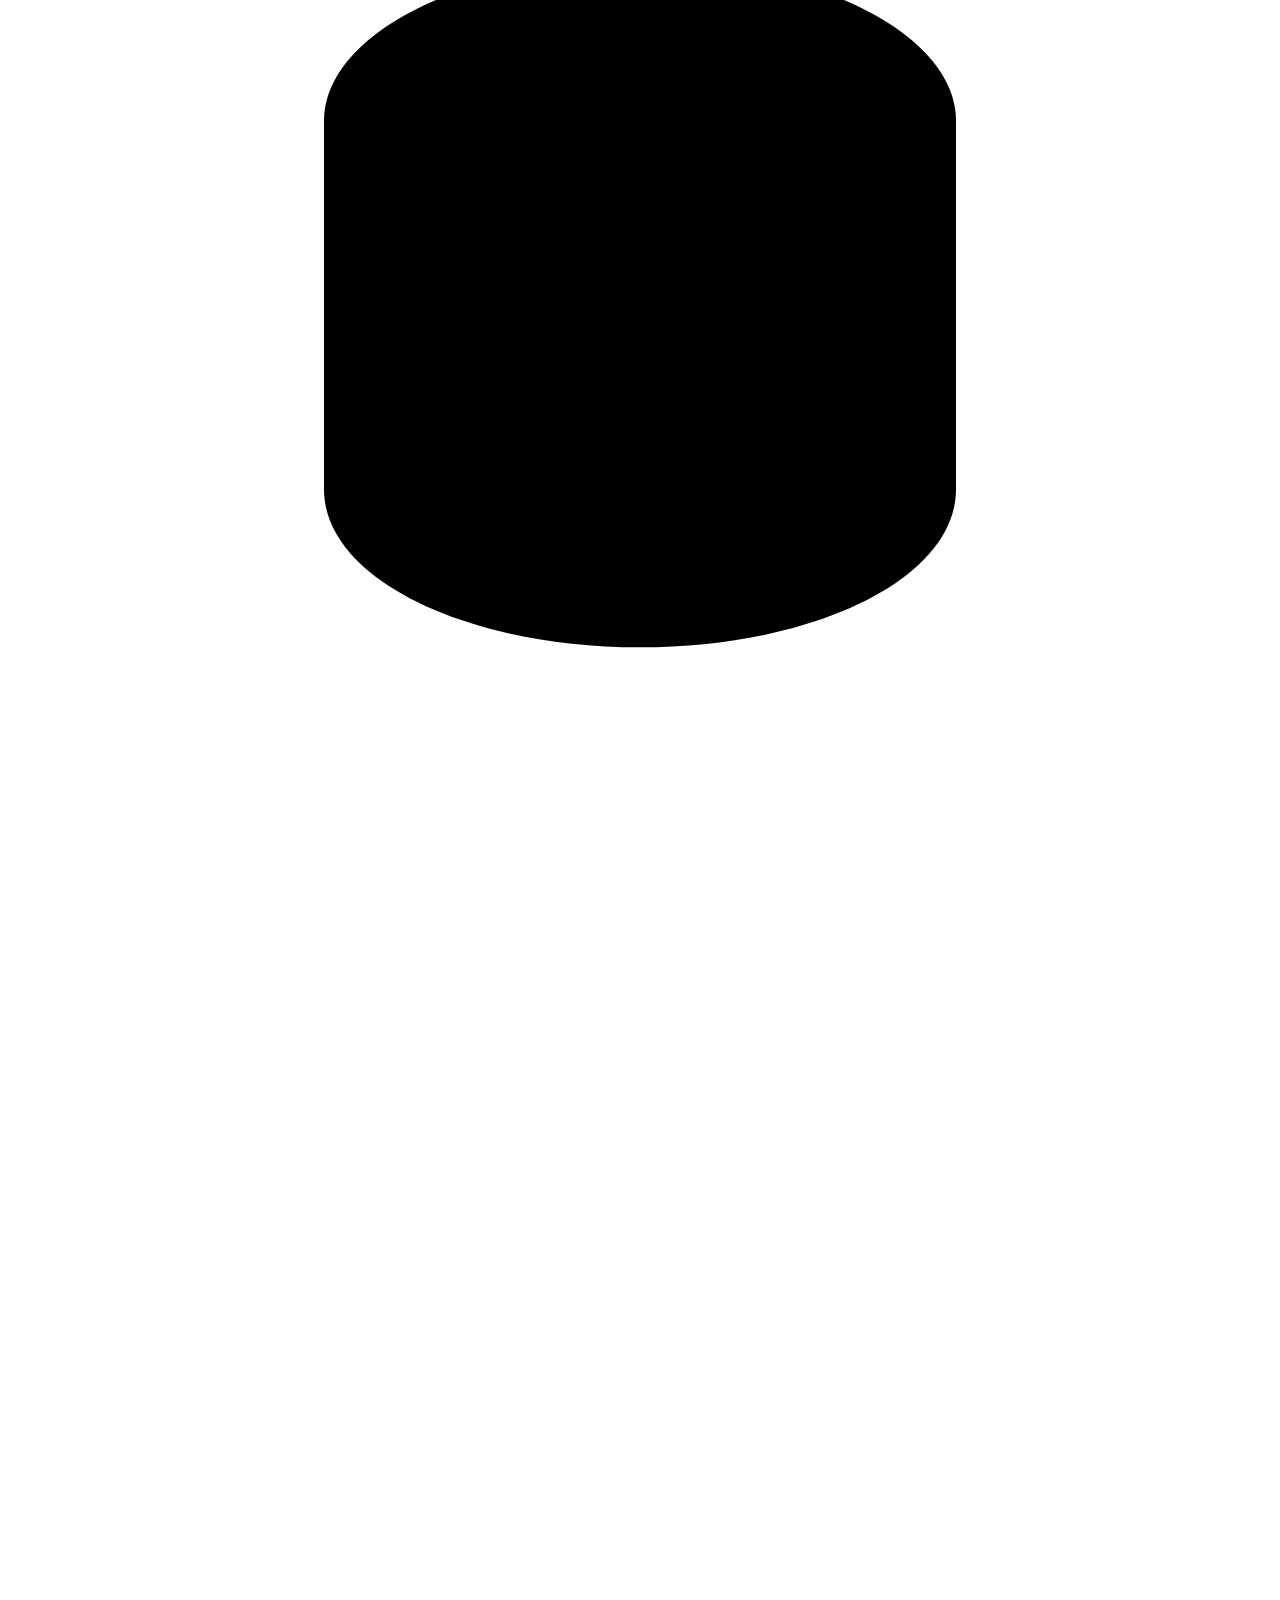
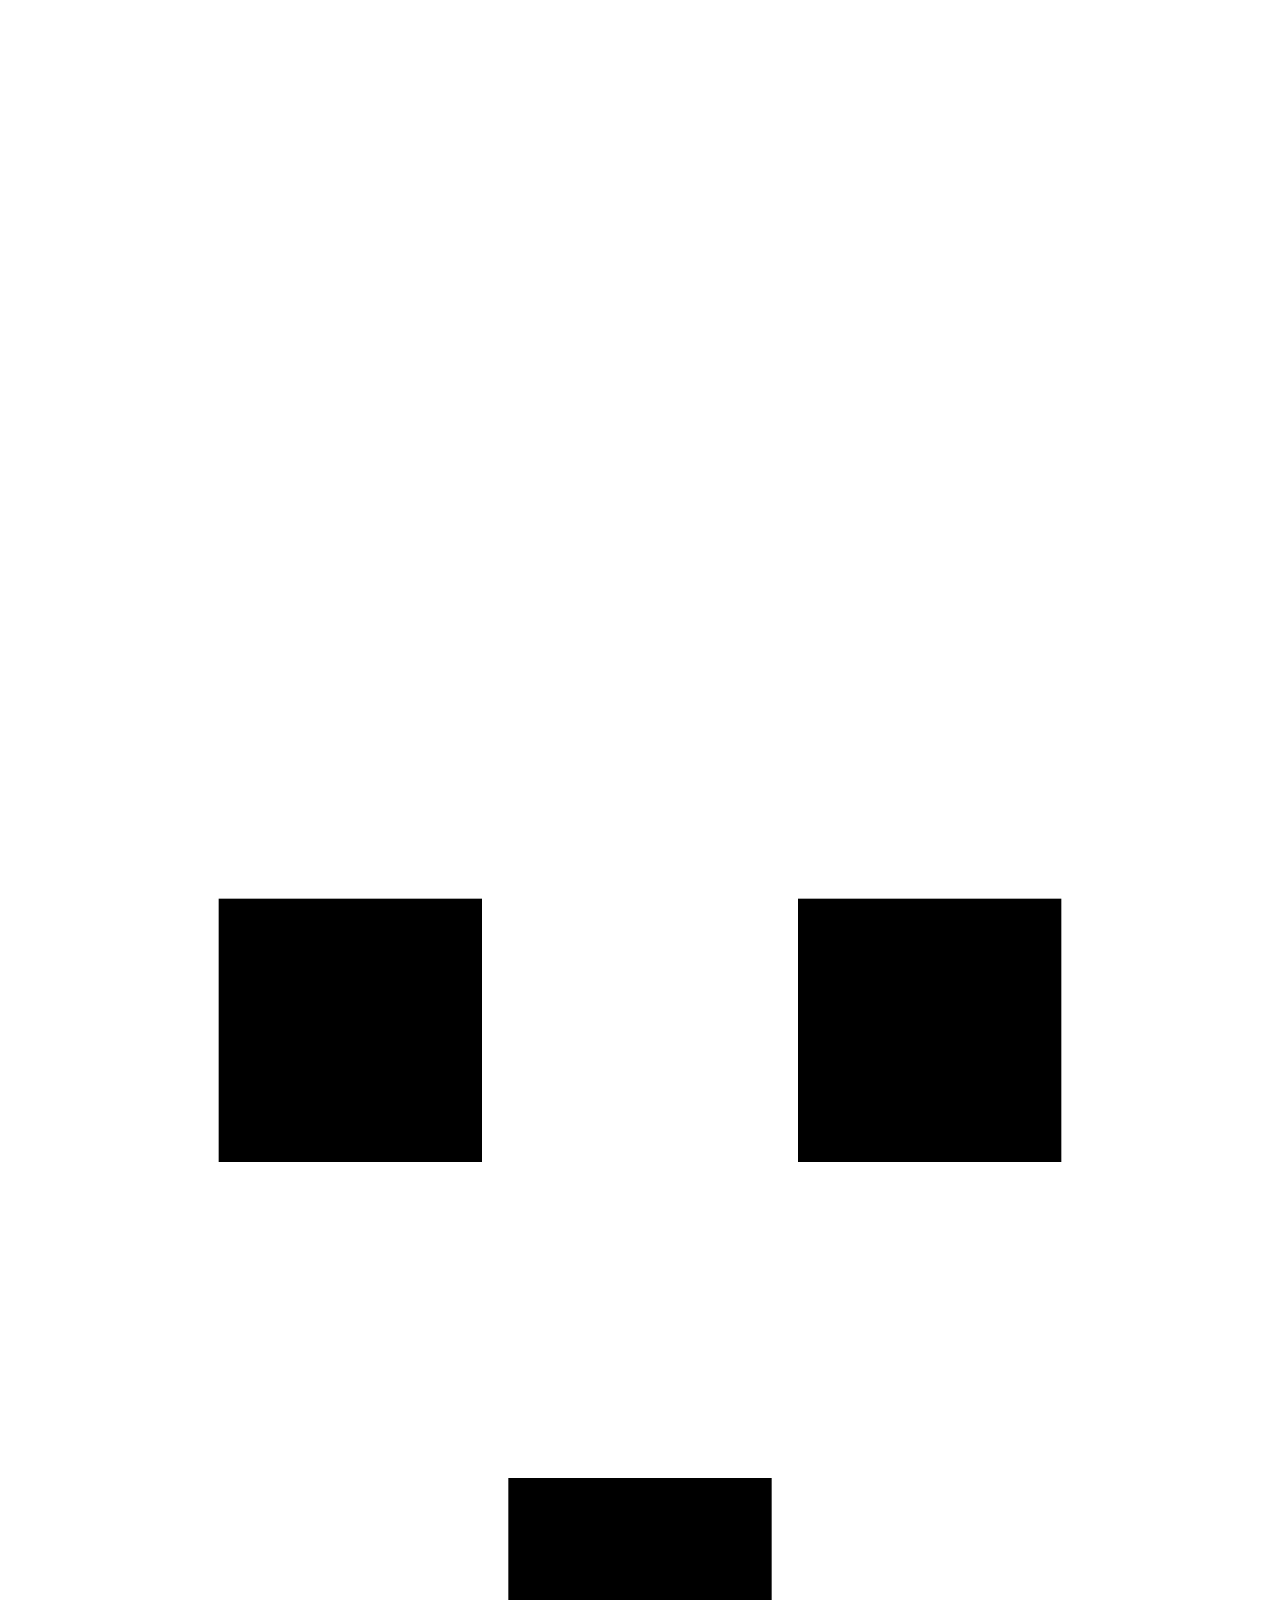
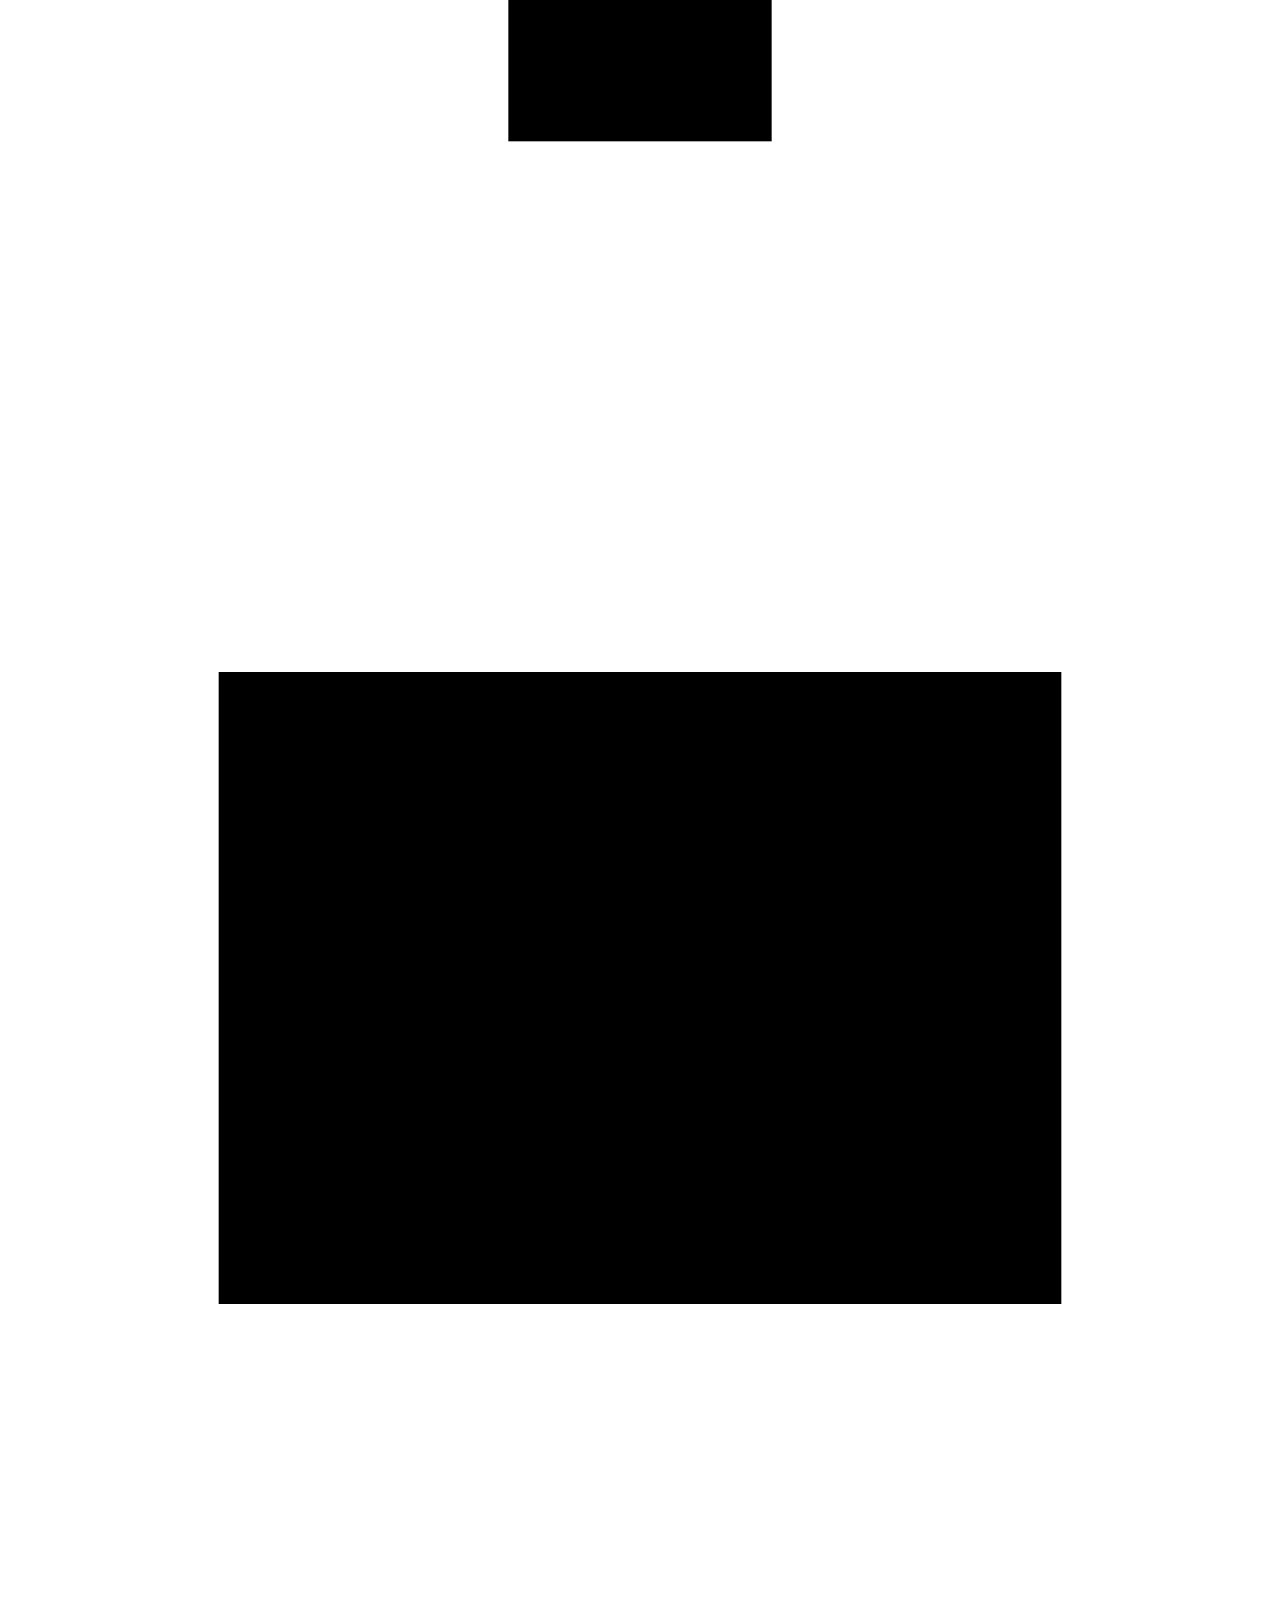
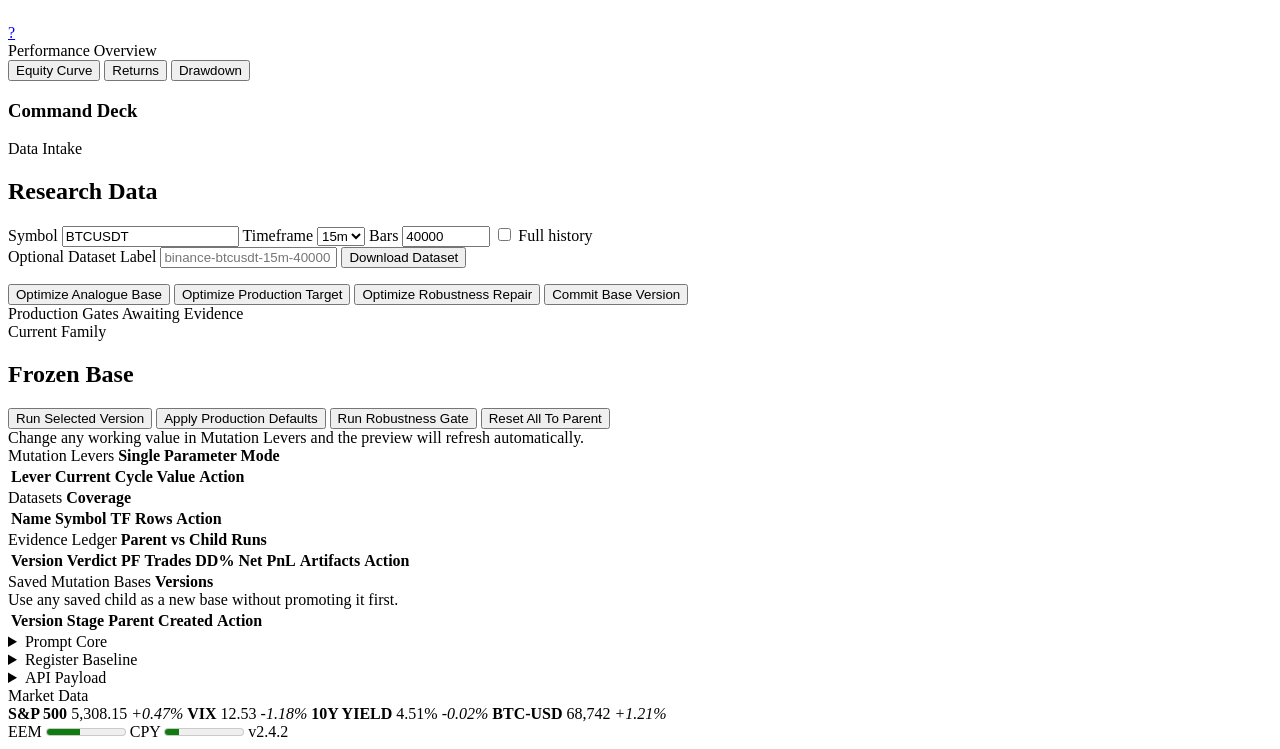
==== commit d5b26466: "Add causal MT5 execution and robustness repair" ====
--- a/app/ui/index.html
+++ b/app/ui/index.html
@@ -134,6 +134,7 @@
             <section class="panel quick-actions">
               <button id="optimizeResearchButton" class="outline-action" type="button">Optimize Analogue Base</button>
               <button id="optimizeAllButton" class="outline-action" type="button">Optimize Production Target</button>
+              <button id="optimizeRobustnessButton" class="outline-action" type="button">Optimize Robustness Repair</button>
               <button id="saveTuneButton" class="commit-action" type="button">Commit Base Version</button>
               <div id="optimizationStatus" class="optimization-status" aria-live="polite"></div>
             </section>
@@ -299,6 +300,6 @@
       </div>
     </footer>
 
-    <script src="/ui/app.js?v=20260520-production-rail" defer></script>
+    <script src="/ui/app.js?v=20260520-production-rail-fix1" defer></script>
   </body>
 </html>
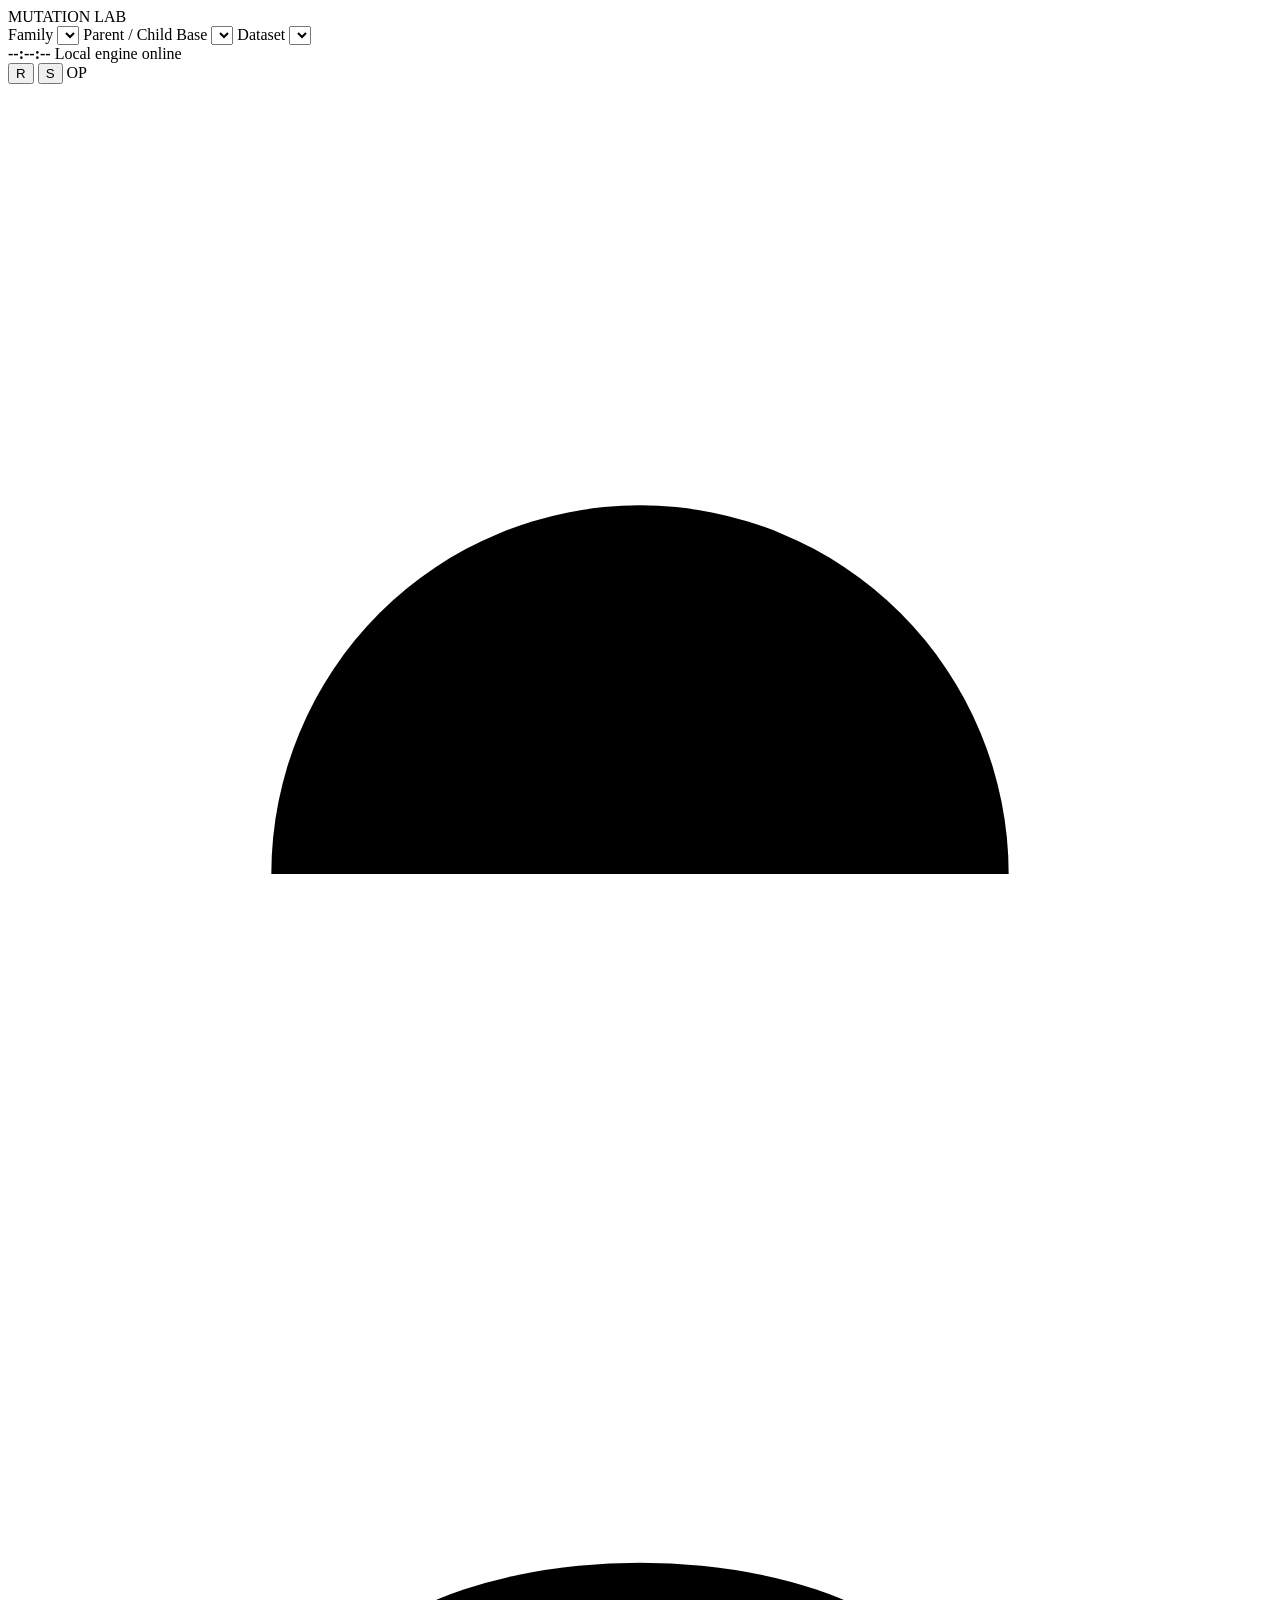
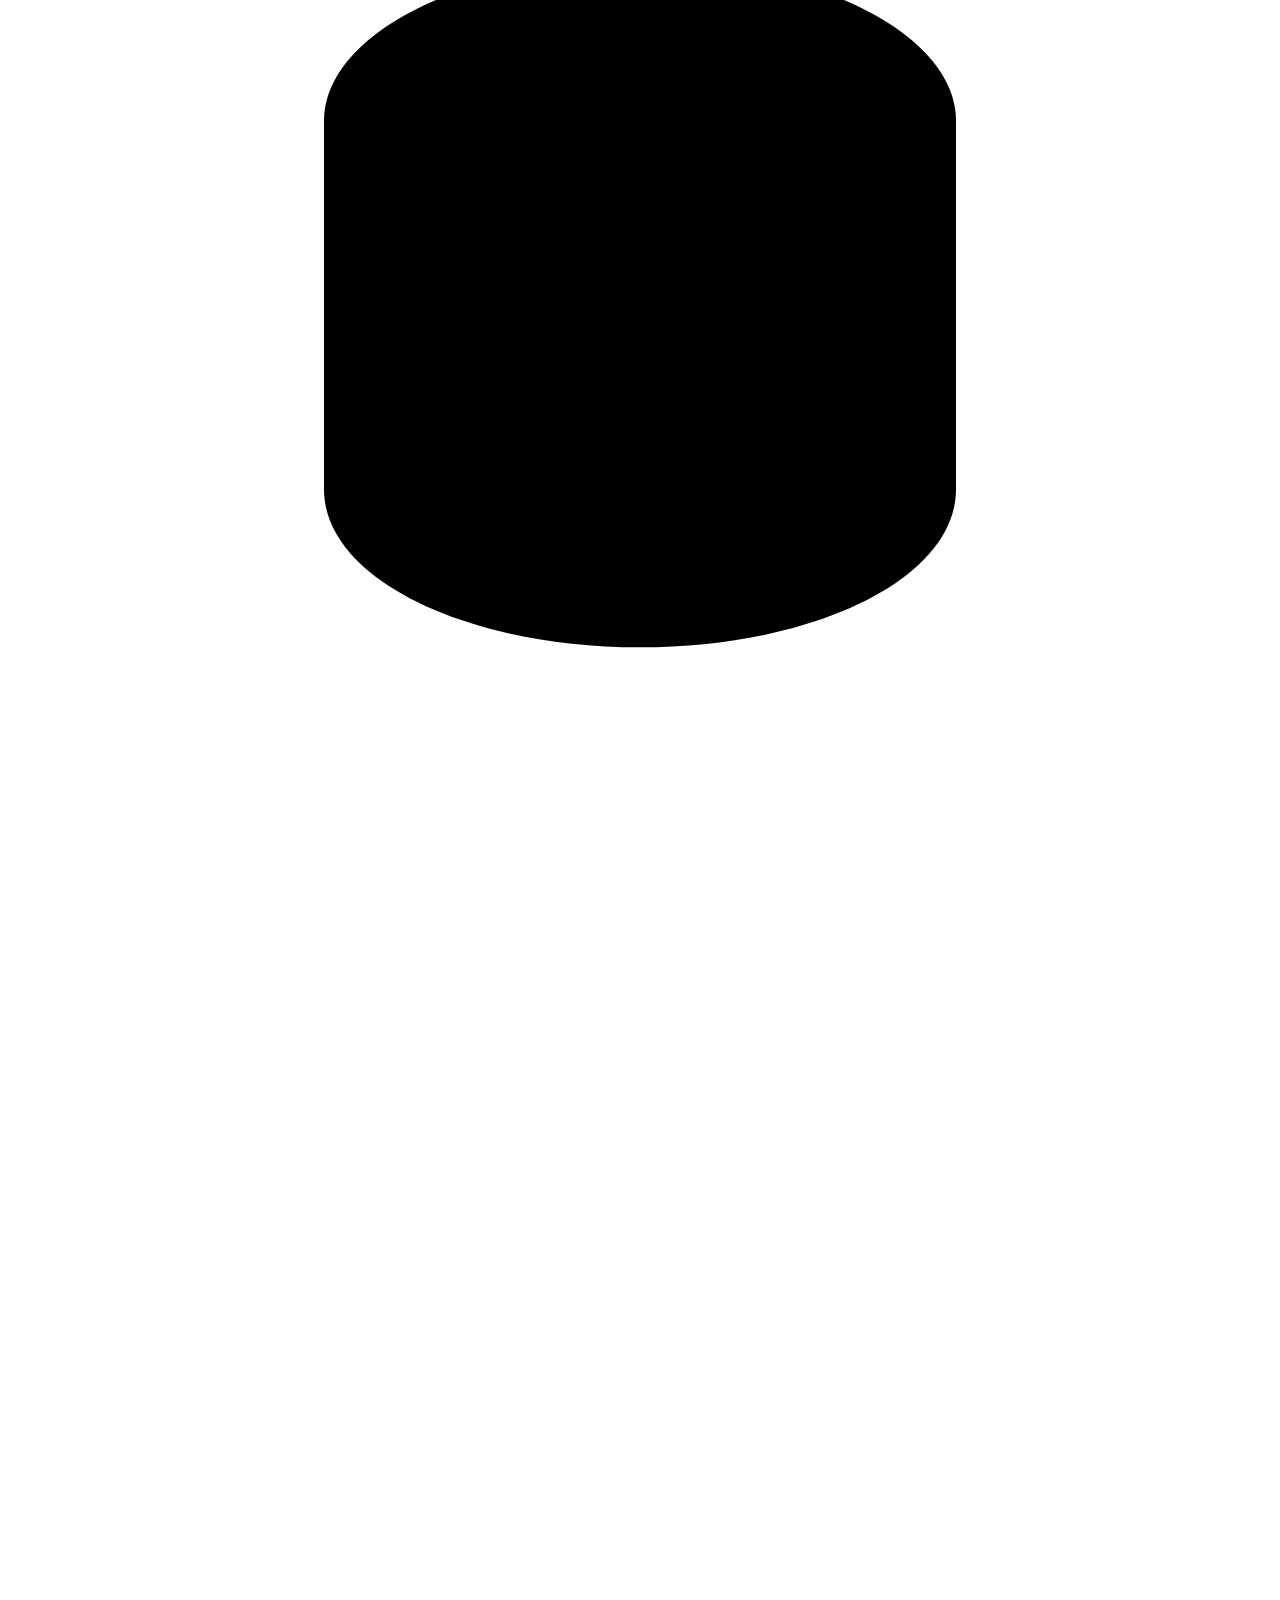
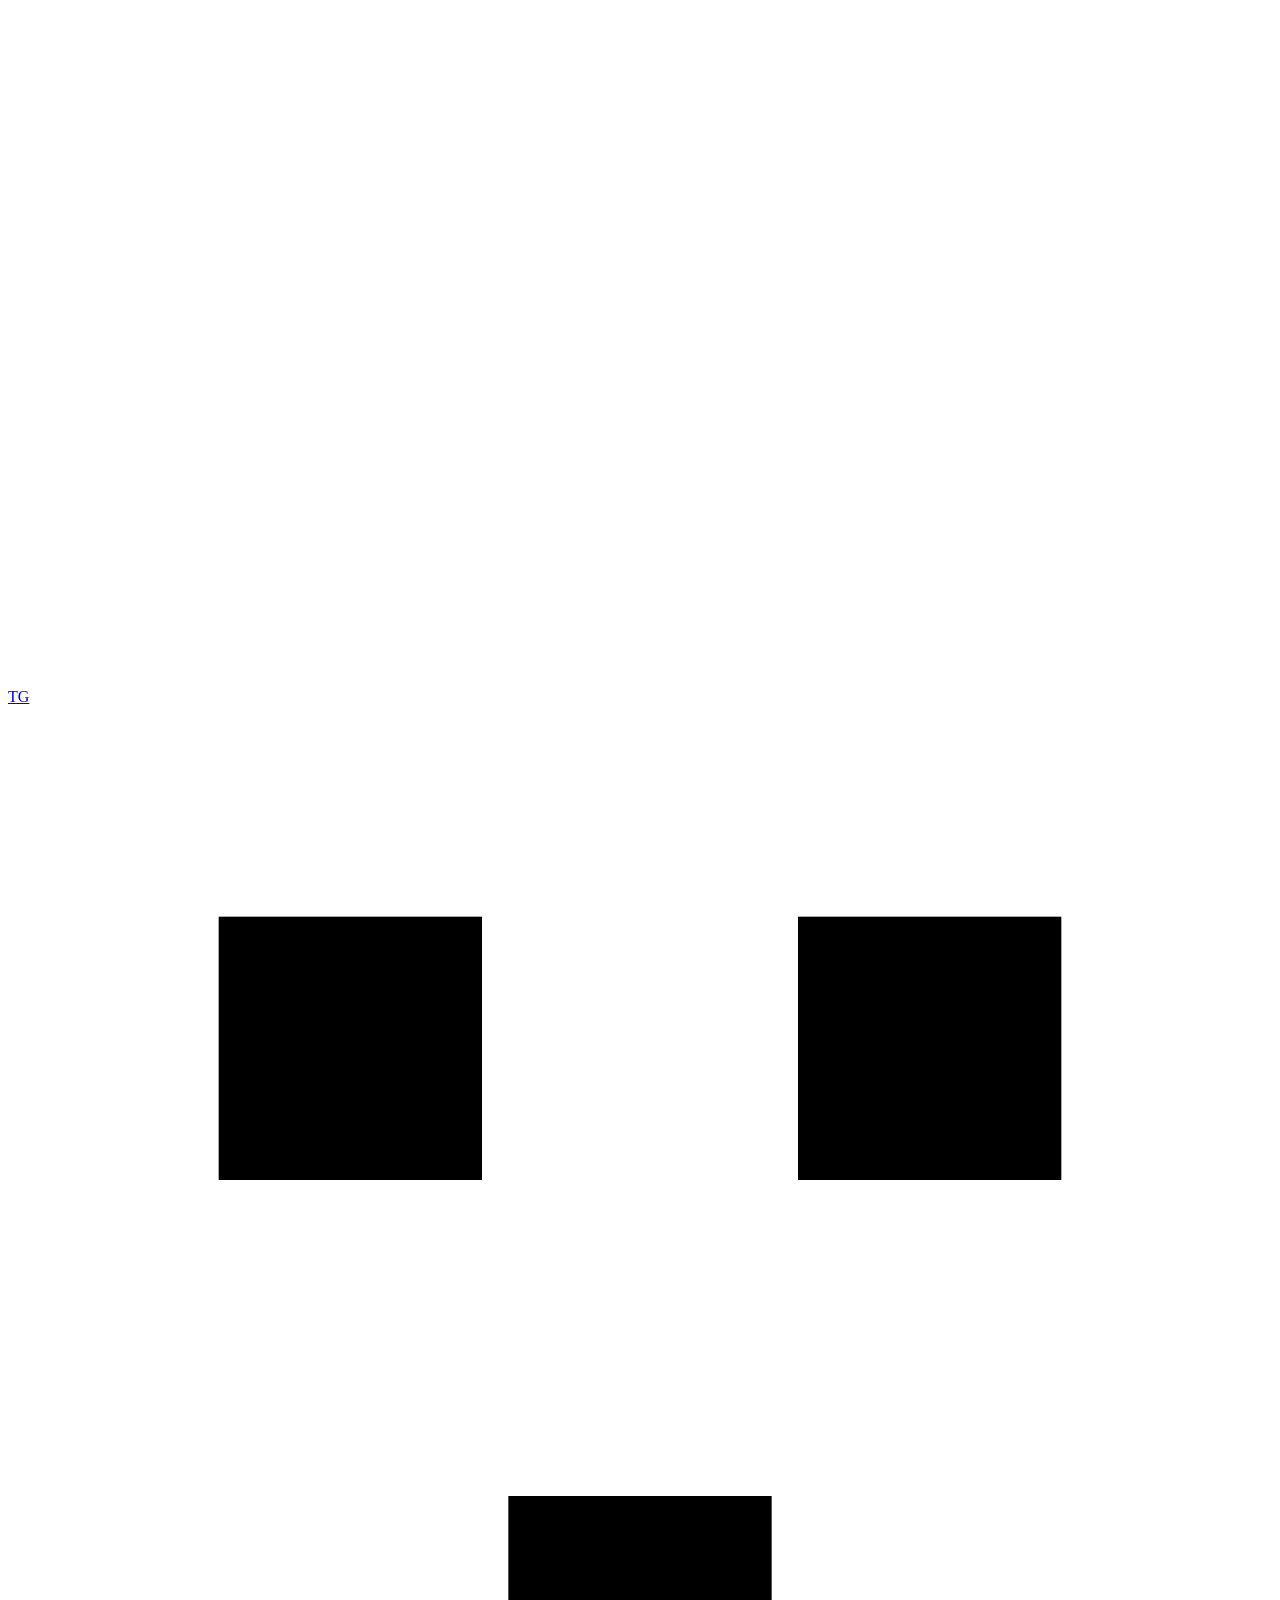
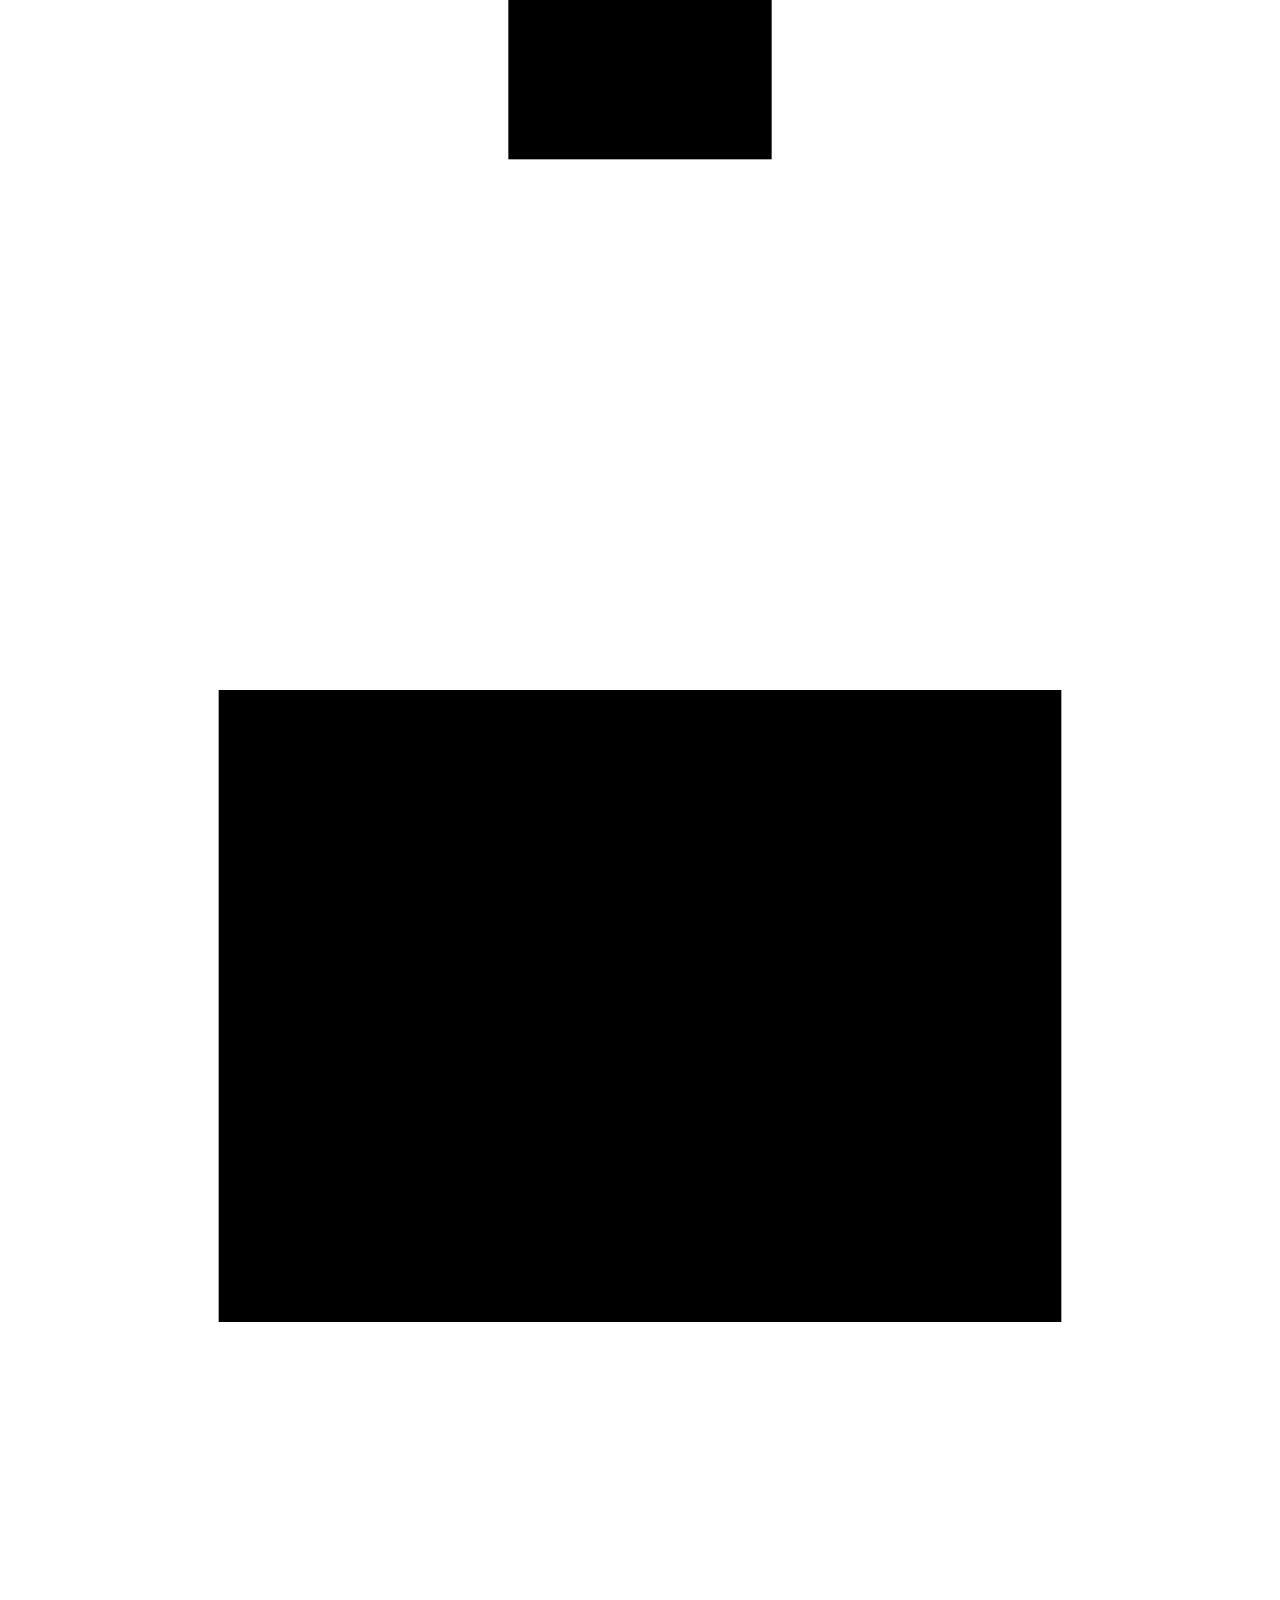
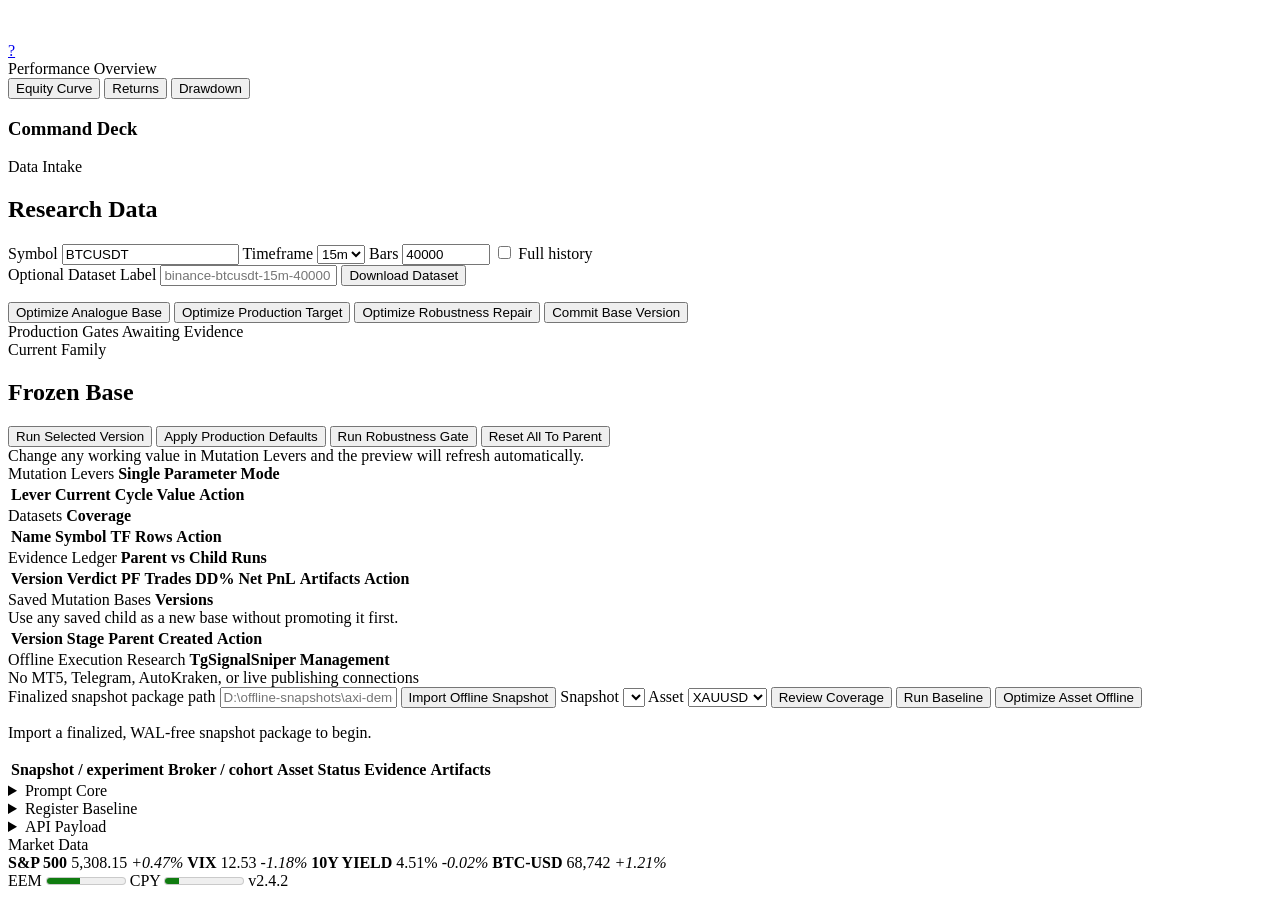
==== commit ef4a8d11: "Add offline TgSignalSniper management lab" ====
--- a/app/ui/index.html
+++ b/app/ui/index.html
@@ -60,6 +60,7 @@
             <path d="M11 15v4" />
           </svg>
         </a>
+        <a href="#tg-management" aria-label="Offline TgSignalSniper lab">TG</a>
         <a href="#versions" aria-label="Version tree">
           <svg class="rail-svg" viewBox="0 0 24 24" aria-hidden="true">
             <rect x="4" y="4" width="5" height="5" />
@@ -253,6 +254,43 @@
           </div>
         </section>
 
+        <section id="tg-management" class="panel tg-panel">
+          <div class="section-head">
+            <div>
+              <span class="eyebrow">Offline Execution Research</span>
+              <strong>TgSignalSniper Management</strong>
+            </div>
+            <span>No MT5, Telegram, AutoKraken, or live publishing connections</span>
+          </div>
+          <div class="tg-controls">
+            <label class="tg-package-field">
+              <span>Finalized snapshot package path</span>
+              <input id="tgPackagePath" placeholder="D:\offline-snapshots\axi-demo-pro-close" />
+            </label>
+            <button id="tgImportButton" class="outline-action" type="button">Import Offline Snapshot</button>
+            <label>
+              <span>Snapshot</span>
+              <select id="tgSnapshotSelect"></select>
+            </label>
+            <label>
+              <span>Asset</span>
+              <select id="tgAssetSelect">
+                <option>XAUUSD</option><option>EURUSD</option><option>BTCUSD</option><option>NASDAQ</option><option>US30</option>
+              </select>
+            </label>
+            <button id="tgCoverageButton" class="ghost-action" type="button">Review Coverage</button>
+            <button id="tgBaselineButton" class="ghost-action" type="button">Run Baseline</button>
+            <button id="tgOptimizeButton" class="commit-action" type="button">Optimize Asset Offline</button>
+          </div>
+          <p id="tgStatus" class="status">Import a finalized, WAL-free snapshot package to begin.</p>
+          <div class="table-wrap tg-table-wrap">
+            <table>
+              <thead><tr><th>Snapshot / experiment</th><th>Broker / cohort</th><th>Asset</th><th>Status</th><th>Evidence</th><th>Artifacts</th></tr></thead>
+              <tbody id="tgExperimentsTable"></tbody>
+            </table>
+          </div>
+        </section>
+
         <section id="advanced" class="advanced-grid">
           <details class="panel prompt-panel">
             <summary><span>Prompt Core</span></summary>
@@ -300,6 +338,6 @@
       </div>
     </footer>
 
-    <script src="/ui/app.js?v=20260520-production-rail-fix1" defer></script>
+    <script src="/ui/app.js?v=20260814-tg-management-lab" defer></script>
   </body>
 </html>
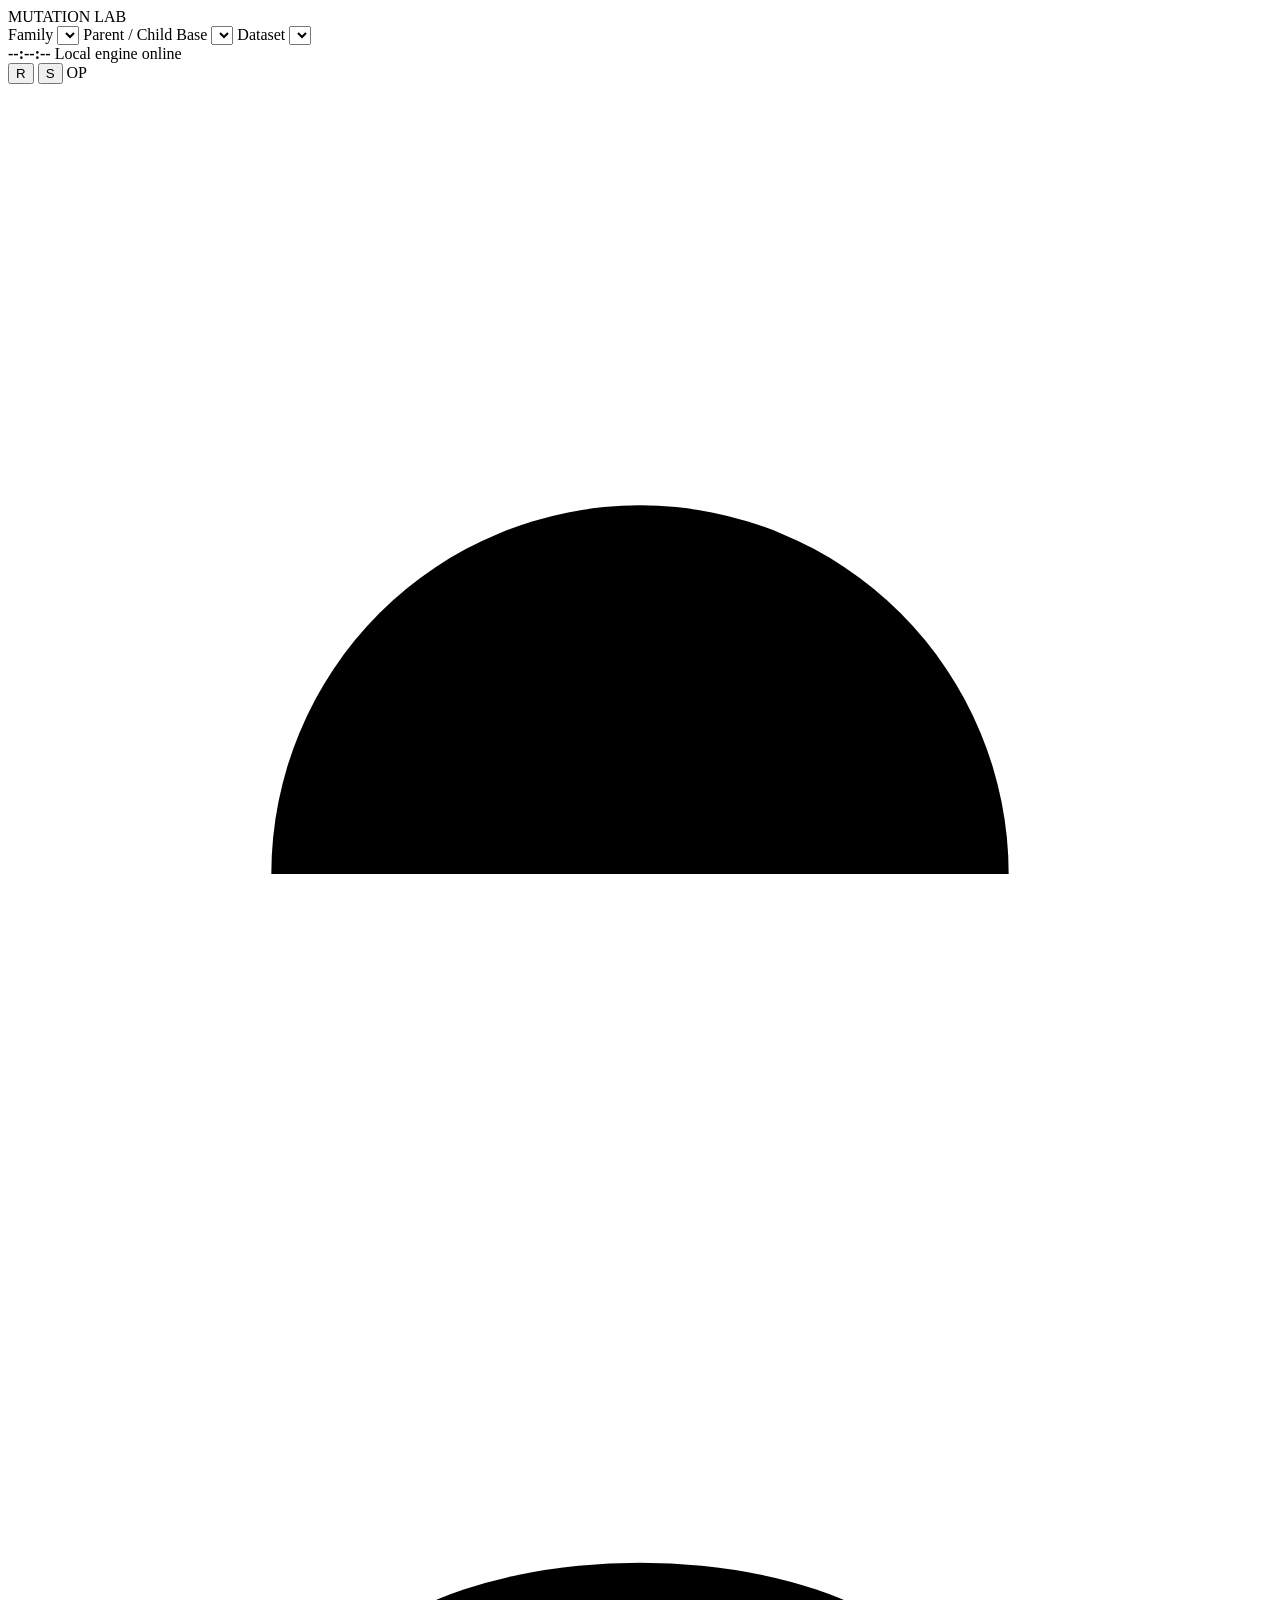
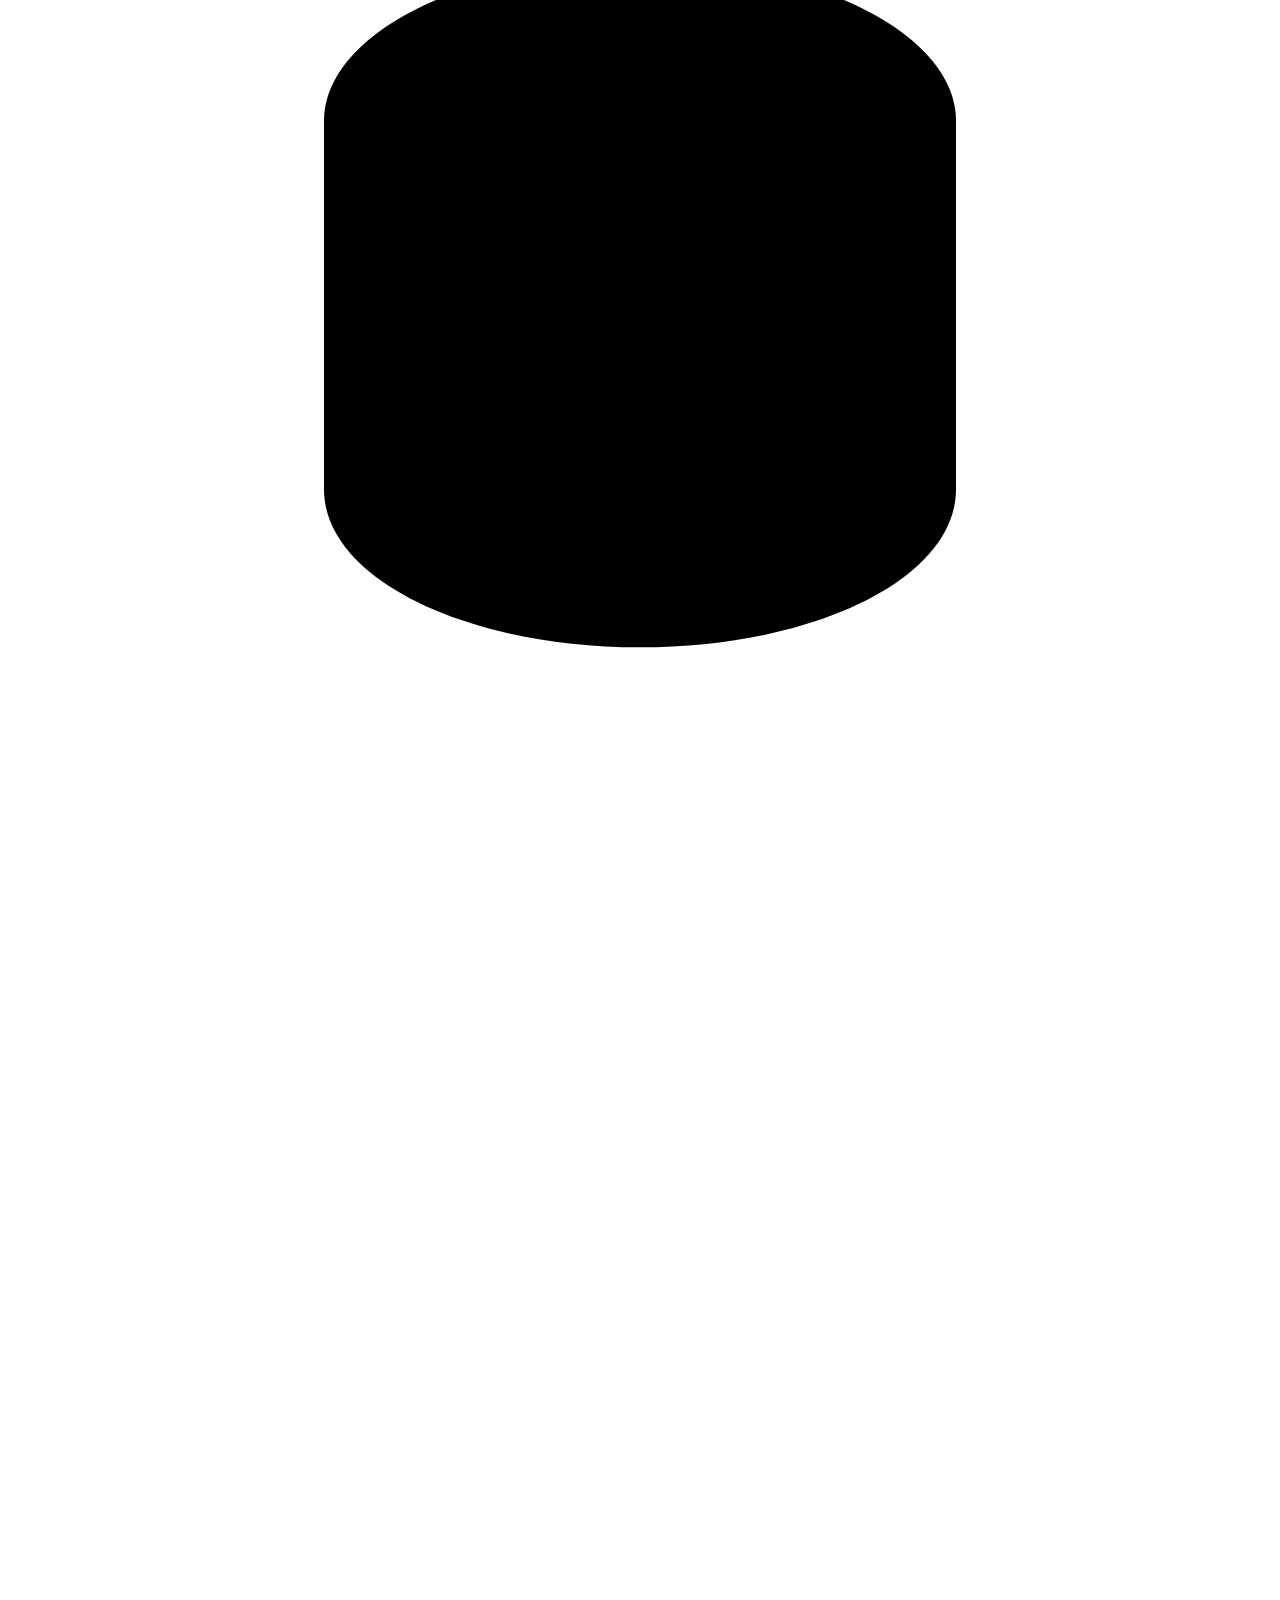
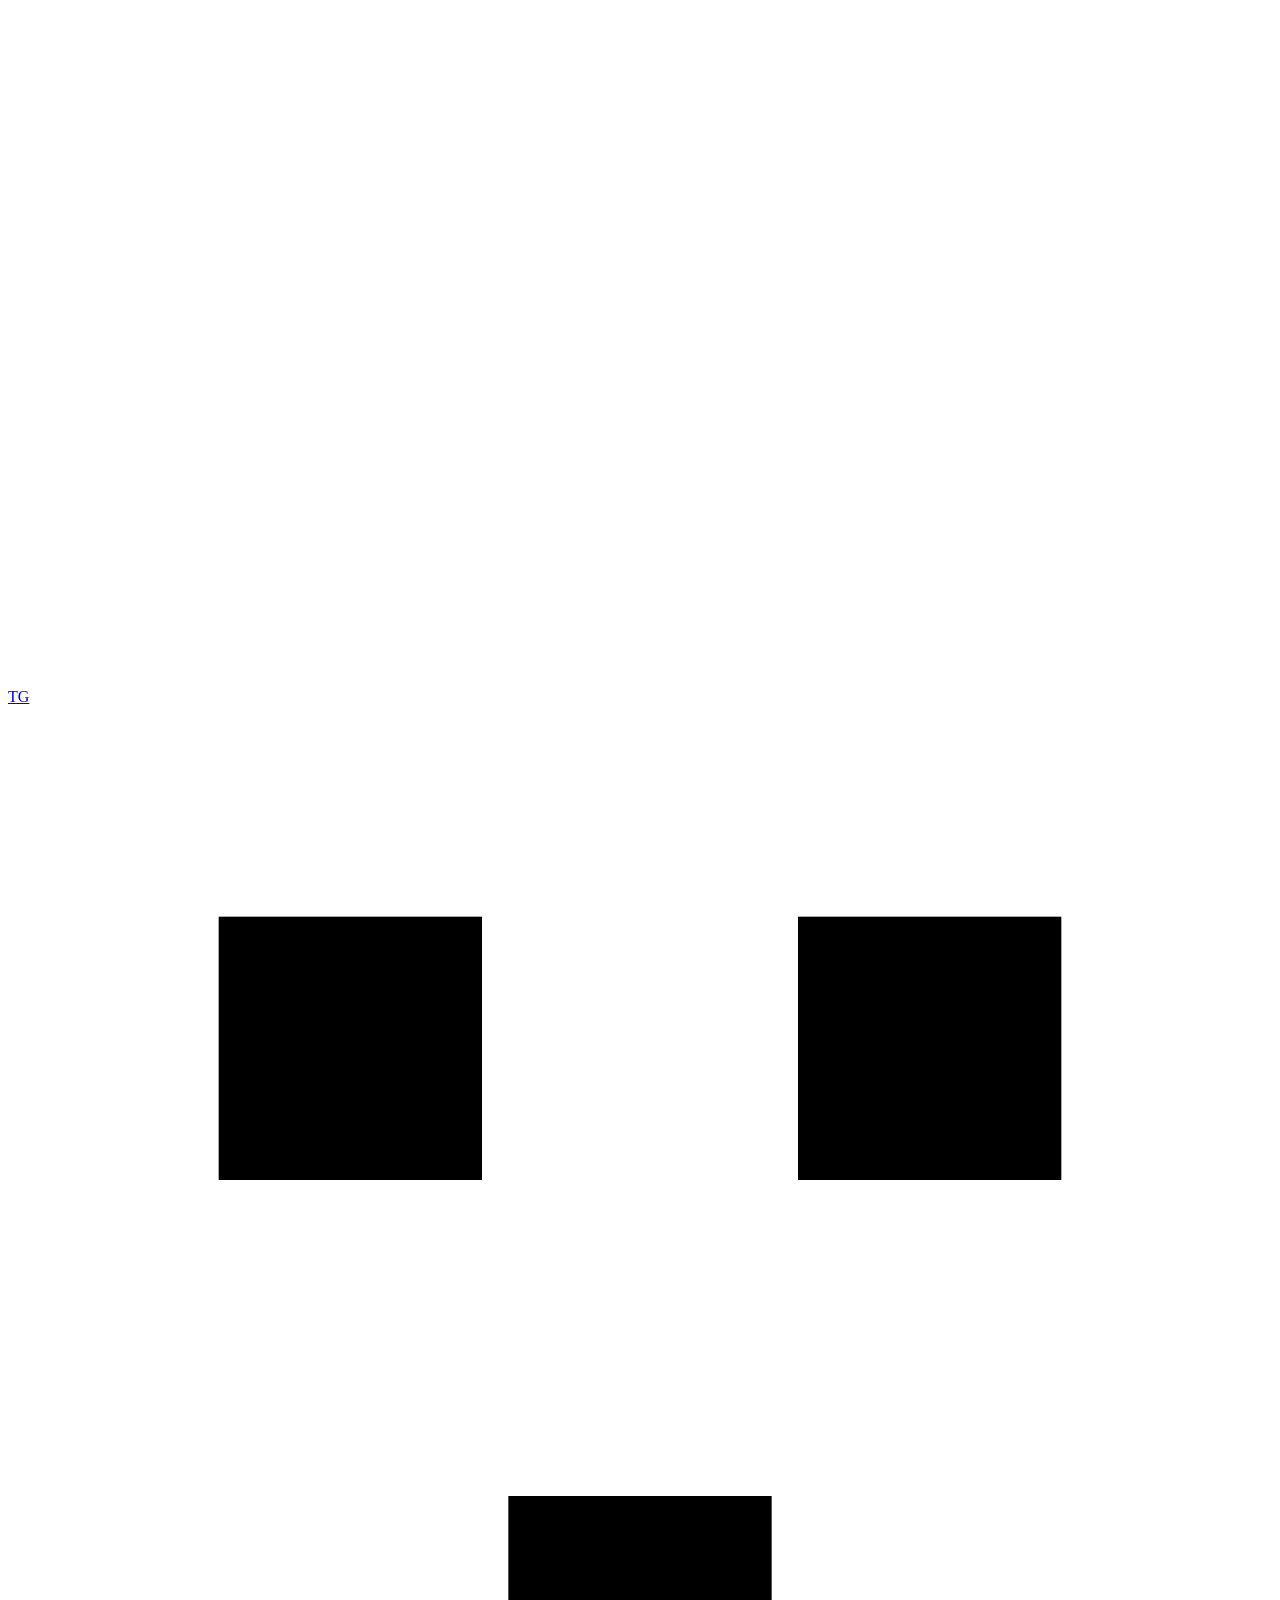
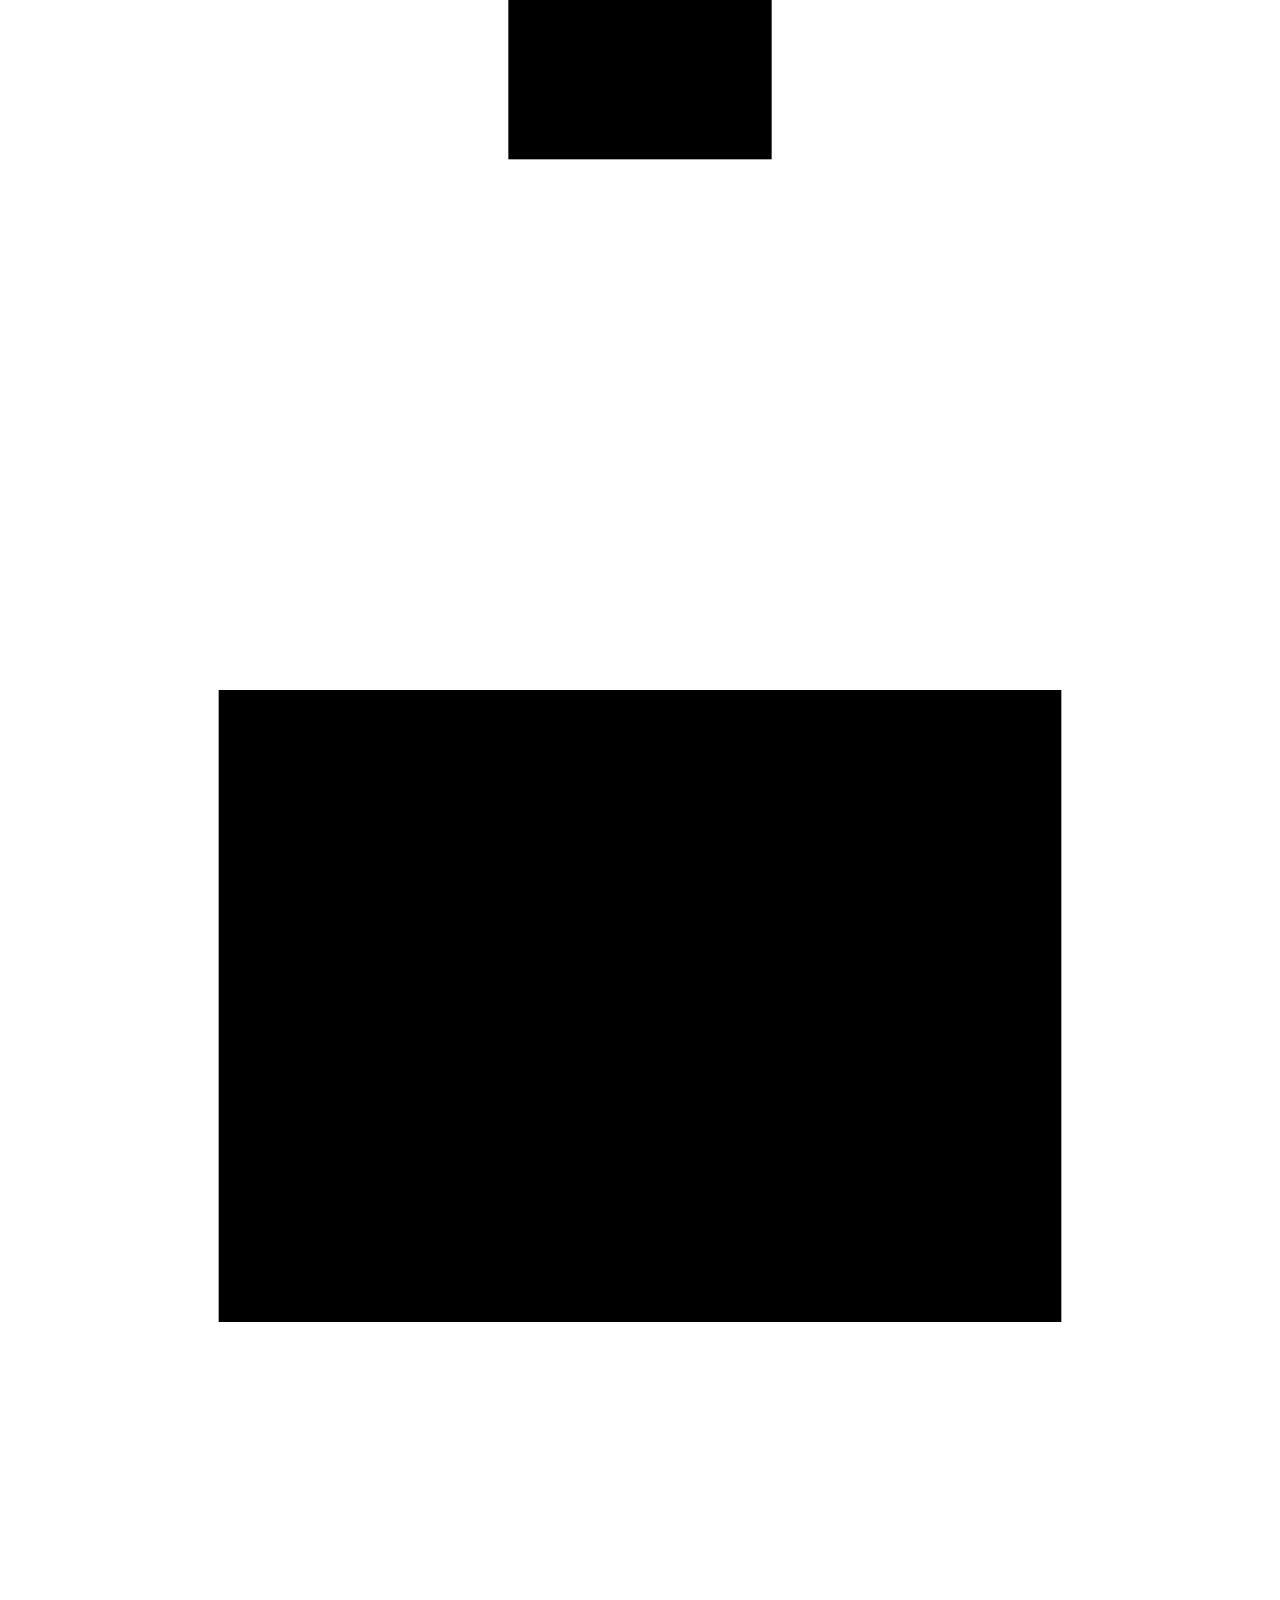
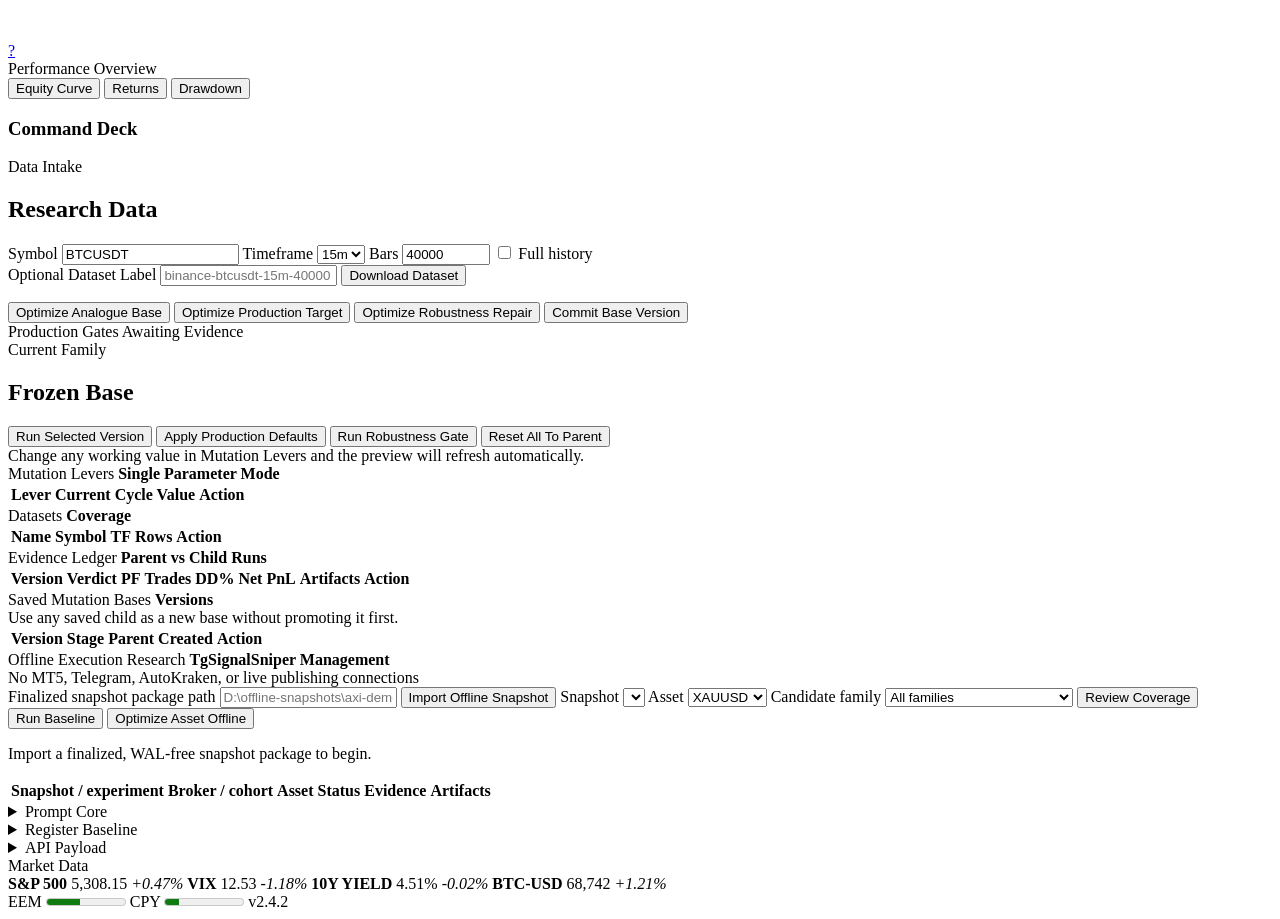
==== commit a780c233: "Add TgSignal target geometry optimization" ====
--- a/app/ui/index.html
+++ b/app/ui/index.html
@@ -278,11 +278,21 @@
                 <option>XAUUSD</option><option>EURUSD</option><option>BTCUSD</option><option>NASDAQ</option><option>US30</option>
               </select>
             </label>
+            <label>
+              <span>Candidate family</span>
+              <select id="tgCandidateFamily">
+                <option value="all">All families</option>
+                <option value="management">Management only</option>
+                <option value="targets">Target geometry only</option>
+                <option value="joint">Joint targets + management</option>
+              </select>
+            </label>
             <button id="tgCoverageButton" class="ghost-action" type="button">Review Coverage</button>
             <button id="tgBaselineButton" class="ghost-action" type="button">Run Baseline</button>
             <button id="tgOptimizeButton" class="commit-action" type="button">Optimize Asset Offline</button>
           </div>
           <p id="tgStatus" class="status">Import a finalized, WAL-free snapshot package to begin.</p>
+          <p id="tgProgress" class="status" aria-live="polite"></p>
           <div class="table-wrap tg-table-wrap">
             <table>
               <thead><tr><th>Snapshot / experiment</th><th>Broker / cohort</th><th>Asset</th><th>Status</th><th>Evidence</th><th>Artifacts</th></tr></thead>
@@ -338,6 +348,6 @@
       </div>
     </footer>
 
-    <script src="/ui/app.js?v=20260814-tg-management-lab" defer></script>
+    <script src="/ui/app.js?v=20260816-tg-target-management-lab" defer></script>
   </body>
 </html>
